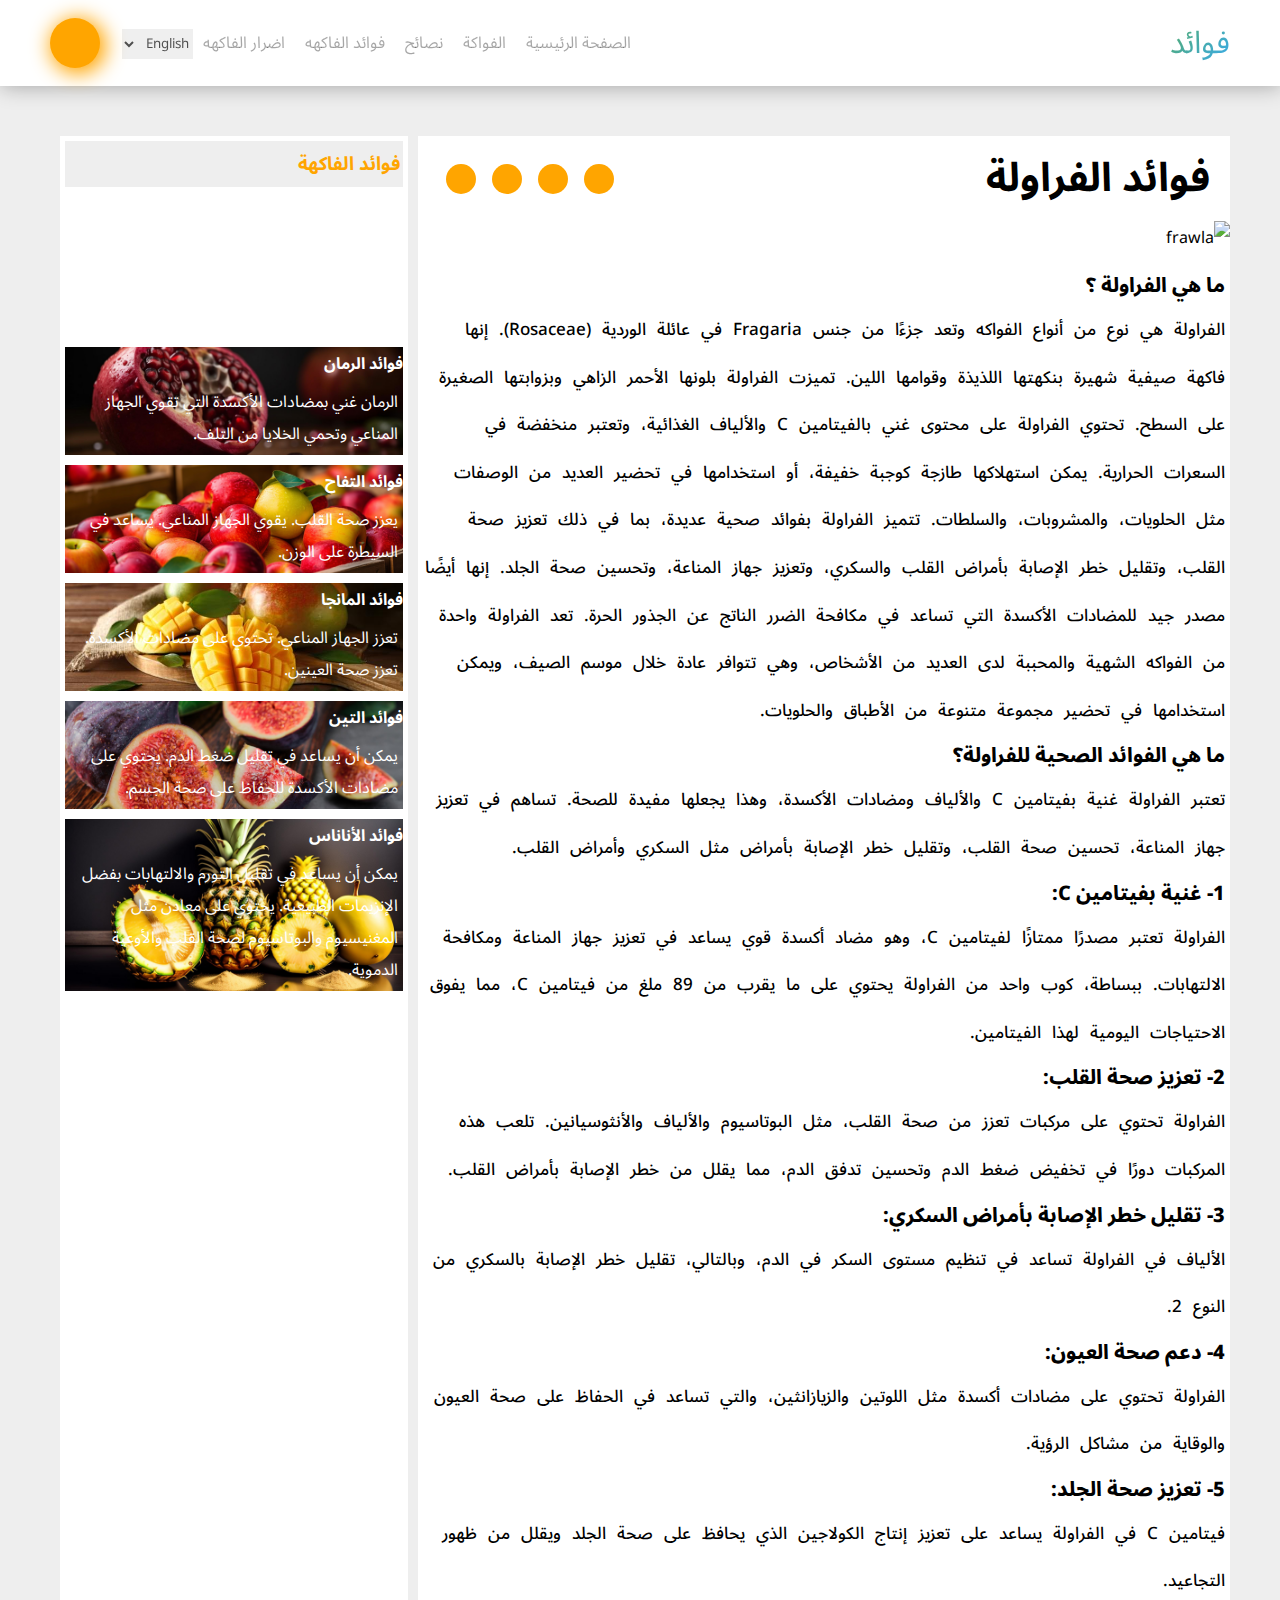
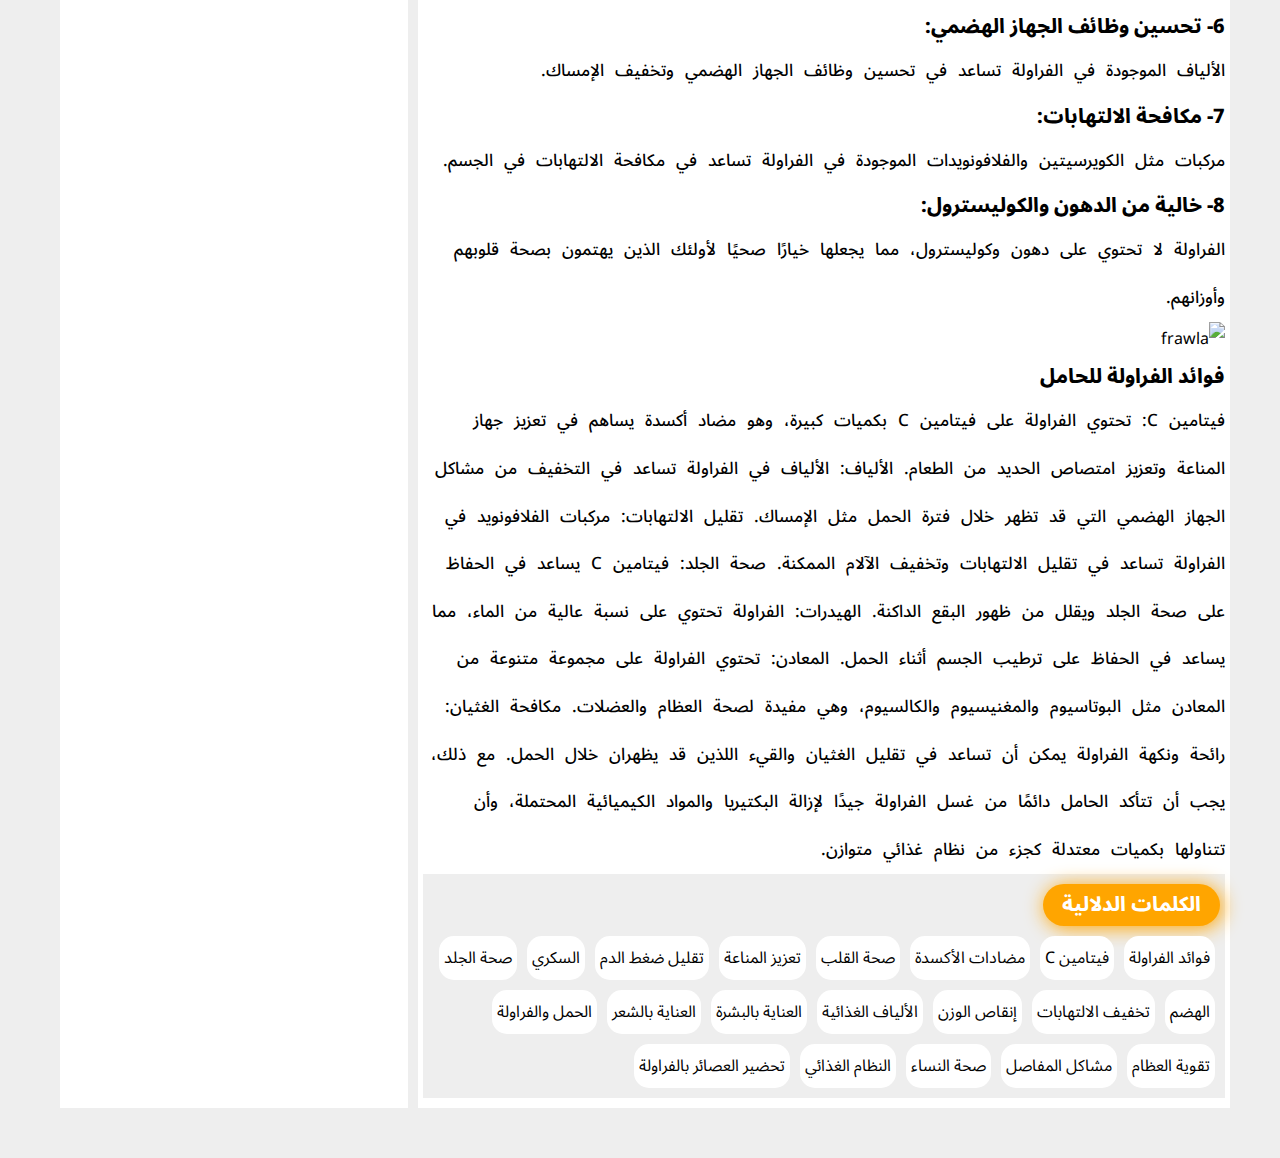
==== f.html @ 18c085c5 "Add files via upload" ====
<!DOCTYPE html>
<html lang="en" dir="rtl">

<head>
    <meta charset="UTF-8">
    <meta http-equiv="X-UA-Compatible" content="IE=edge">
    <meta name="viewport" content="width=device-width, initial-scale=1.0">
    <meta name="keywords" content="فوائد, فراولة, فيتامين C, مضادات الأكسدة, صحة القلب, تعزيز المناعة, تقليل ضغط الدم, السكري, صحة الجلد, الهضم, تخفيف الالتهابات, إنقاص الوزن, الألياف الغذائية, العناية بالبشرة, الحمل والفراولة, تقوية العظام, مشاكل المفاصل, صحة النساء, فوائد المعادن في الفراولة, تنظيم مستوى الكوليسترول, اللوتين, صحة الأعين, الأنثوسيانين, فراولة طازجة, استخدامات الفراولة في الطهي, مشروبات الفراولة, فراولة مجمدة, تحضير العصائر بالفراولة, فراولة وصحة الأطفال, الفراولة والصحة العامة.">
    <link href="image/logo.png" rel="shortcut icon" type="image/x-icon">
    <!-- Google fonts -->
    <link rel="preconnect" href="https://fonts.googleapis.com">
    <link rel="preconnect" href="https://fonts.gstatic.com" crossorigin>
    <link
        href="https://fonts.googleapis.com/css2?family=Noto+Sans+Arabic:wght@100;200;300;400;500;600;700;800;900&display=swap"
        rel="stylesheet">
    <!-- Google fonts -->
    <!-- fontAwesome -->
    <link rel="stylesheet" href="https://cdnjs.cloudflare.com/ajax/libs/font-awesome/6.4.2/css/all.min.css"
        integrity="sha512-z3gLpd7yknf1YoNbCzqRKc4qyor8gaKU1qmn+CShxbuBusANI9QpRohGBreCFkKxLhei6S9CQXFEbbKuqLg0DA=="
        crossorigin="anonymous" referrerpolicy="no-referrer" />
    <!-- fontAwesome -->
    <!-- Css file -->
    <link rel="stylesheet" href="CSS/style.css">
    <!-- Css file -->
    <title>فوائد الفراولة</title>
</head>

<body>
    <header>
        <div class="container">
            <a href="index.html" class="logo">فوائد</a>
            <nav>
                <a href="#" class="X"><i class="fa-regular fa-circle-xmark"></i></a>
                <ul>
                    <li><a href="index.html" data-name="الصفحة الرئيسية">الصفحة الرئيسية</a></li>
                    <li><a href="#" data-name="الفواكة">الفواكة</a></li>
                    <li><a href="#" data-name="نصائح">نصائح</a></li>
                    <li><a href="#" data-name="فوائد الفاكهه">فوائد الفاكهه</a></li>
                    <li><a href="#" data-name="اضرار الفاكهه">اضرار الفاكهه</a></li>
                    <li>
                        <select>
                            <option>English</option>
                            <option>Arabic</option>
                        </select>
                    </li>
                </ul>

                <a href="#" class="d"><i class="fa-regular fa-sun"></i></a>
            </nav>
            <a href="#" class="bars"><i class="fa-solid fa-bars-staggered"></i></a>
        </div>
    </header>
    <div class="landing sec">
        <div class="container">
            <div class="right">
                <div class="head">
                    <h2>فوائد الفراولة</h2>
                    <div class="socil">
                        <a href="#"><i class="fa-brands fa-facebook-f"></i></a>
                        <a href="#"><i class="fa-brands fa-whatsapp"></i></a>
                        <a href="#"><i class="fa-brands fa-instagram"></i></a>
                        <a href="#"><i class="fa-brands fa-twitter"></i></a>
                    </div>
                </div>
                <img src="image/fraw1.jpg" alt="frawla" />
                <div class="body">
                    <h4 class="bold">ما هي الفراولة ؟</h4>
                    <p class="p">الفراولة هي نوع من أنواع الفواكه وتعد جزءًا من جنس Fragaria في عائلة الوردية
                        (Rosaceae). إنها فاكهة صيفية شهيرة بنكهتها
                        اللذيذة وقوامها اللين. تميزت الفراولة بلونها الأحمر الزاهي وبزوابتها الصغيرة على السطح.

                        تحتوي الفراولة على محتوى غني بالفيتامين C والألياف الغذائية، وتعتبر منخفضة في السعرات الحرارية.
                        يمكن استهلاكها طازجة
                        كوجبة خفيفة، أو استخدامها في تحضير العديد من الوصفات مثل الحلويات، والمشروبات، والسلطات.

                        تتميز الفراولة بفوائد صحية عديدة، بما في ذلك تعزيز صحة القلب، وتقليل خطر الإصابة بأمراض القلب
                        والسكري، وتعزيز جهاز
                        المناعة، وتحسين صحة الجلد. إنها أيضًا مصدر جيد للمضادات الأكسدة التي تساعد في مكافحة الضرر
                        الناتج عن الجذور الحرة.

                        تعد الفراولة واحدة من الفواكه الشهية والمحببة لدى العديد من الأشخاص، وهي تتوافر عادة خلال موسم
                        الصيف، ويمكن استخدامها في
                        تحضير مجموعة متنوعة من الأطباق والحلويات.
                    </p>
                    <h4 class="bold"> ما هي الفوائد الصحية للفراولة؟</h4>
                    <p class="p">تعتبر الفراولة غنية بفيتامين C والألياف ومضادات الأكسدة، وهذا يجعلها مفيدة للصحة. تساهم
                        في تعزيز جهاز المناعة، تحسين صحة
                        القلب، وتقليل خطر الإصابة بأمراض مثل السكري وأمراض القلب.</p>
                    <h4 class="bold">1- غنية بفيتامين C:</h4>
                    <p class="p">الفراولة تعتبر مصدرًا ممتازًا لفيتامين C، وهو مضاد أكسدة قوي يساعد في تعزيز جهاز
                        المناعة ومكافحة الالتهابات. ببساطة، كوب
                        واحد من الفراولة يحتوي على ما يقرب من 89 ملغ من فيتامين C، مما يفوق الاحتياجات اليومية لهذا
                        الفيتامين.
                    </p>
                    <h4 class="bold">2- تعزيز صحة القلب:</h4>
                    <p class="p">الفراولة تحتوي على مركبات تعزز من صحة القلب، مثل البوتاسيوم والألياف والأنثوسيانين.
                        تلعب هذه المركبات دورًا في تخفيض ضغط
                        الدم وتحسين تدفق الدم، مما يقلل من خطر الإصابة بأمراض القلب.
                    </p>
                    <h4 class="bold">3- تقليل خطر الإصابة بأمراض السكري:</h4>
                    <p class="p">الألياف في الفراولة تساعد في تنظيم مستوى السكر في الدم، وبالتالي، تقليل خطر الإصابة
                        بالسكري من النوع 2.
                    </p>
                    <h4 class="bold">4- دعم صحة العيون:</h4>
                    <p class="p">الفراولة تحتوي على مضادات أكسدة مثل اللوتين والزيازانثين، والتي تساعد في الحفاظ على صحة
                        العيون والوقاية من مشاكل الرؤية.
                    </p>
                    <h4 class="bold">5- تعزيز صحة الجلد:</h4>
                    <p class="p">فيتامين C في الفراولة يساعد على تعزيز إنتاج الكولاجين الذي يحافظ على صحة الجلد ويقلل من
                        ظهور التجاعيد.</p>
                    <h4 class="bold">6- تحسين وظائف الجهاز الهضمي:</h4>
                    <p class="p">الألياف الموجودة في الفراولة تساعد في تحسين وظائف الجهاز الهضمي وتخفيف الإمساك.
                    </p>
                    <h4 class=" bold">7- مكافحة الالتهابات:</h4>
                    <p class="p">
                        مركبات مثل الكويرسيتين والفلافونويدات الموجودة في الفراولة تساعد في مكافحة الالتهابات في الجسم.
                    </p>
                    <h4 class=" bold">8- خالية من الدهون والكوليسترول:</h4>
                    <p class="p">الفراولة لا تحتوي على دهون وكوليسترول، مما يجعلها خيارًا صحيًا لأولئك الذين يهتمون بصحة
                        قلوبهم وأوزانهم.
                    </p>
                    <img src="image/fraw2.jpg" alt="frawla">
                    <h4 class=" bold">فوائد الفراولة للحامل</h4>
                    <p class="p">فيتامين C: تحتوي الفراولة على فيتامين C بكميات كبيرة، وهو مضاد أكسدة يساهم في تعزيز
                        جهاز المناعة وتعزيز امتصاص الحديد من
                        الطعام.

                        الألياف: الألياف في الفراولة تساعد في التخفيف من مشاكل الجهاز الهضمي التي قد تظهر خلال فترة
                        الحمل مثل الإمساك.

                        تقليل الالتهابات: مركبات الفلافونويد في الفراولة تساعد في تقليل الالتهابات وتخفيف الآلام
                        الممكنة.

                        صحة الجلد: فيتامين C يساعد في الحفاظ على صحة الجلد ويقلل من ظهور البقع الداكنة.

                        الهيدرات: الفراولة تحتوي على نسبة عالية من الماء، مما يساعد في الحفاظ على ترطيب الجسم أثناء
                        الحمل.

                        المعادن: تحتوي الفراولة على مجموعة متنوعة من المعادن مثل البوتاسيوم والمغنيسيوم والكالسيوم، وهي
                        مفيدة لصحة العظام
                        والعضلات.

                        مكافحة الغثيان: رائحة ونكهة الفراولة يمكن أن تساعد في تقليل الغثيان والقيء اللذين قد يظهران خلال
                        الحمل.

                        مع ذلك، يجب أن تتأكد الحامل دائمًا من غسل الفراولة جيدًا لإزالة البكتيريا والمواد الكيميائية
                        المحتملة، وأن تتناولها
                        بكميات معتدلة كجزء من نظام غذائي متوازن.
                    </p>
                    <div class="keywords">
                        <h4 class="bold">الكلمات الدلالية</h4>
                        <div class="kywords">
                            <div class="key">فوائد الفراولة</div>
                            <div class="key">فيتامين C</div>
                            <div class="key">مضادات الأكسدة</div>
                            <div class="key">صحة القلب</div>
                            <div class="key">تعزيز المناعة</div>
                            <div class="key">تقليل ضغط الدم</div>
                            <div class="key">السكري</div>
                            <div class="key"> صحة الجلد</div>
                            <div class="key">الهضم</div>
                            <div class="key">تخفيف الالتهابات</div>
                            <div class="key">إنقاص الوزن</div>
                            <div class="key">الألياف الغذائية</div>
                            <div class="key">العناية بالبشرة</div>
                            <div class="key">العناية بالشعر</div>
                            <div class="key">الحمل والفراولة</div>
                            <div class="key">تقوية العظام</div>
                            <div class="key">مشاكل المفاصل</div>
                            <div class="key">صحة النساء</div>
                            <div class="key">النظام الغذائي</div>
                            <div class="key"> تحضير العصائر بالفراولة</div>
                        </div>
                    </div>
                </div>
            </div>
            <div class="left">
                <div class="head-left">
                    <h3 class="heading-left">فوائد الفاكهة</h3>
                </div>
                <div class="body-left">
                    <a href="index.html" class="card orange">
                        <h4 class="head-card">فوائد البرتقال</h4>
                        <div class="card-image">
                            <p class="foot-card">
                                فوائد البرتقال تشمل تعزيز الصحة العامة وتقوية الجهاز المناعي بفضل احتوائه على فيتامين C
                                ومضادات الأكسدة، وتحسين صحة
                                القلب.</p>
                        </div>
                    </a>
                    <div class="card">
                        <h4 class="head-card">فوائد الرمان</h4>
                        <div class="card-image">
                            <p class="foot-card">الرمان غني بمضادات الأكسدة التي تقوي الجهاز المناعي وتحمي الخلايا من
                                التلف.
                            </p>
                        </div>
                    </div>
                    <div class="card apple">
                        <h4 class="head-card">فوائد التفاح</h4>
                        <div class="card-image">
                            <p class="foot-card">
                                يعزز صحة القلب.
                                يقوي الجهاز المناعي.
                                يساعد في السيطرة على الوزن.
                            </p>
                        </div>
                    </div>
                    <div class="card Mango">
                        <h4 class="head-card">فوائد المانجا</h4>
                        <div class="card-image">
                            <p class="foot-card">
                                تعزز الجهاز المناعي.
                                تحتوي على مضادات الأكسدة.
                                تعزز صحة العينين.
                            </p>
                        </div>
                    </div>
                    <div class="card Fig">
                        <h4 class="head-card">فوائد التين</h4>
                        <div class="card-image">
                            <p class="foot-card">
                                يمكن أن يساعد في تقليل ضغط الدم.
                                يحتوي على مضادات الأكسدة للحفاظ على صحة الجسم.
                            </p>
                        </div>
                    </div>
                    <div class="card Pineapple">
                        <h4 class="head-card">فوائد الأناناس</h4>
                        <div class="card-image">
                            <p class="foot-card">
                                يمكن أن يساعد في تقليل التورم والالتهابات بفضل الإنزيمات الطبيعية.
                                يحتوي على معادن مثل المغنيسيوم والبوتاسيوم لصحة القلب والأوعية الدموية.
                            </p>
                        </div>
                    </div>
                </div>
            </div>
        </div>
    </div>
    <!-- script file -->
    <script src="JS/script.js"></script>
    <!-- script file -->
</body>

</html>
---- CSS/style.css ----
* {
    margin: 0;
    padding: 0;
    box-sizing: border-box;
    text-decoration: none;
    list-style: none;
    font-family: 'Noto Sans Arabic', sans-serif;
}

:root {
    --main-color: orange;
}

.container {
    padding: 50px 50px;
}

@media (max-width:574px) {
    .container {
        padding: 50px 10px;
    }
}

@media (max-width:519px) {
    .container {
        padding: 50px 0;
    }
}

.sec {
    width: 100%;
}

body.dark {
    background: #000c18;
}

header {
    background: #fff;
    box-shadow: 1px 1px 20px 0px rgb(0 0 0 / 30%);
    backdrop-filter: blur(10px);
    z-index: 1000;
    position: fixed;
    width: 100%;
}

header .container {
    width: 100%;
    display: flex;
    align-items: center;
    justify-content: space-between;
    padding: 10px 50px;
}

header .container .logo {
    font-size: 31px;
    background: -webkit-linear-gradient(315deg, #4fab81 25%, #36abff);
    -webkit-background-clip: text;
    -webkit-text-fill-color: transparent;
    animation: 5s anmate linear infinite;
    transition: .3s;
}

header nav {
    display: flex;
}

header nav ul {
    display: flex;
    align-items: center;
}

header nav ul li a {
    position: relative;
    padding: 10px;
    color: #00000059;
    transition: .3s;
}

header nav ul li a::before {
    content: "";
    background: var(--main-color);
    position: absolute;
    box-shadow: 3px 3px 10px var(--main-color);
    inset: 0;
    height: 3px;
    width: 0;
    overflow: hidden;
    transition: .5s;
}

header nav ul li a:hover {
    color: var(--main-color);
}

header nav ul li a:hover::before {
    width: 100%;
}

header li select {
    width: 71px;
    outline: none;
    color: #000000ab;
    border: 0;
}

header li select option {
    color: var(--main-color);
}

header nav .d {
    font-size: 22px;
    width: 50px;
    height: 50px;
    align-items: center;
    justify-content: center;
    display: flex;
    background: var(--main-color);
    color: #fff;
    border-radius: 50%;
    box-shadow: 3px 3px 20px 3px var(--main-color);
    margin-right: 22px
}

header nav .X {
    width: 35px;
    height: 35px;
    background: var(--main-color);
    display: none;
    box-shadow: 0px 2px 20px #157eb9;
    align-items: center;
    color: #fff;
    font-size: 30px;
    border-radius: 50%;
    justify-content: center;
}

header .bars {
    font-size: 25px;
    color: var(--main-color);
    display: none;
}

@media (max-width:808px) {
    header .container {
        padding: 10px 30px;
    }
}

@media (max-width:768px) {
    header .container {
        padding: 10px;
    }
}

@media (max-width:728px) {
    header .container {
        padding: 10px 20px;
    }

    header .container .bars {
        display: block;
    }

    header nav .X {
        display: flex;
        position: absolute;
        top: 20px;
        right: 25px;
        font-size: 40px;
    }

    header nav {
        display: flex;
        position: absolute;
        inset: 0;
        width: 100%;
        height: 100vh;
        align-items: center;
        justify-content: center;
        background: linear-gradient(45deg, #673ab7, #00bcd4);
        flex-direction: column;
        transform: translate(-800px, 0);
        transition: .3s;
    }

    header nav.active {
        transform: translate(0, 0);
    }

    header nav ul {
        display: flex;
        flex-direction: column;
        align-items: center;
        justify-content: space-evenly;
        height: 60%;
    }

    header nav .d {
        position: absolute;
        left: 20px;
        top: 15px;
    }

    header nav ul li a {
        color: #00e7ff;
    }
}

.landing {
    position: relative;
    top: 86px;
    background: #eee;
}

.landing .container {
    display: flex;
    width: 100%;
    height: 100%;
}

body.dark .landing .container {
    background-color: rgba(4, 14, 43, 0.945);
}

.landing .container .left {
    width: 30%;
    padding: 5px;
    background: #fff;
    margin: 0 10px;
}

.landing .container .left .head-left {
    background-color: #eee;
}

.landing .container .left .head-left .heading-left {
    color: var(--main-color);
    padding: 3px;
}

.landing .container .right {
    width: 70%;
    display: flex;
    flex-direction: column;
    justify-content: center;
    background: #fff;
}

.landing .container .right .head {
    display: flex;
    align-items: center;
    justify-content: space-between;
    padding: 0 20px;
}

.landing .container .right .head h2 {
    font-size: 40px;
    color: #000;
}

.landing .container .right .head .socil {
    display: flex;
    align-items: center;
}

.landing .container .right .head .socil a {
    width: 30px;
    height: 30px;
    background-color: orange;
    border-radius: 50%;
    display: flex;
    align-items: center;
    justify-content: center;
    color: #fff;
    margin: 0 8px;
}

.landing .container img {
    width: 100%;
}

.landing .container .right .body {
    padding: 10px 5px;
}

.landing .container .right .body .bold {
    font-size: 20px;
    font-weight: 800;
}

.landing .container .right .body .p {
    font-size: 17px;
    word-spacing: 7px;
    font-weight: 500;
    line-height: 2.8;
}

.landing .container .right .body .keywords {
    padding: 5px;
    background-color: #eee;
}

.landing .container .right .body .keywords h4 {
    color: #fff;
    width: 177px;
    border-radius: 30px;
    text-align: center;
    background-color: var(--main-color);
    box-shadow: 2px 2px 20px orange;
    margin: 5px 0;
}

.landing .container .right .body .keywords .kywords {
    display: flex;
    flex-wrap: wrap;
    align-items: center;
}

.landing .container .right .body .keywords .key {
    padding: 5px;
    background: #fff;
    margin: 5px;
    border-radius: 15px;
}

@media (max-width:749px) {
    .landing .container {
        flex-direction: column;
    }

    .landing .container .right,
    .landing .container .left {
        width: 100%;
    }
}

@media (max-width:474px) {
    .landing .container .right .head h2 {
        font-size: 30px;
    }
}

@media (max-width:418px) {
    .landing .container .right .head h2 {
        font-size: 26px;
    }
}

@media (max-width:398px) {
    .landing .container .right .head {
        padding: 0 5px;
    }
}

@media (max-width:368px) {
    .landing .container .right .head .socil a {
        margin: 0 5px;
    }
}

.landing .container .left .card {
    width: 100%;
    overflow: hidden;
    background: #fff;
    display: flex;
    transition: .3s;
    flex-direction: column;
    margin: 10px 0;
    background-image: url("../image/rowman.jpg");
    background-position: center;
    background-size: 100%;
    cursor: pointer;
}

.landing .container .left .card.f {
    background-image: url("../image/fraw.jpg");
}

.landing .container .left .card.apple {
    background-image: url("../image/apple.jpg");
}

.landing .container .left .card.Mango {
    background-image: url("../image/Mango.jpg");

}
.landing .container .left .card.orange {
    background-image: url("../image/orange-2.jpg");

}

.landing .container .left .card.Fig {
    background-image: url("../image/fig.jpg");
}

.landing .container .left .card.Pineapple {
    background-image: url("../image/Pineapple.jpg");
}

.landing .container .left .card p {
    font-size: 16px;
    line-height: 2;
    margin: 5px;
    color: #fff;
}

.landing .container .left .card h4 {
    color: #fff;
}

@media (max-width: 1036px) {
    .landing .container {
        flex-direction: column;
        align-items: center;
    }

    .landing .container .right {
        width: 100%;
        /* order: 1; */
    }

    .landing .container .left {
        width: 100%;
        margin: 10px 10px;
    }

    .landing .container .left .card {
        min-height: 141px;
        justify-content: space-evenly;
    }
}

/* anmation  */
@keyframes anmate {
    10% {
        background: -webkit-linear-gradient(315deg, #18573b 25%, #0095ff);
        -webkit-background-clip: text;
        -webkit-text-fill-color: transparent;
    }

    50% {
        background: -webkit-linear-gradient(315deg, #2e59b6 25%, #172ad8);
        -webkit-background-clip: text;
        -webkit-text-fill-color: transparent;
    }

    100% {
        background: -webkit-linear-gradient(315deg, #4fab81 25%, #a412dd);
        -webkit-background-clip: text;
        -webkit-text-fill-color: transparent;
    }
}

/* anmation */
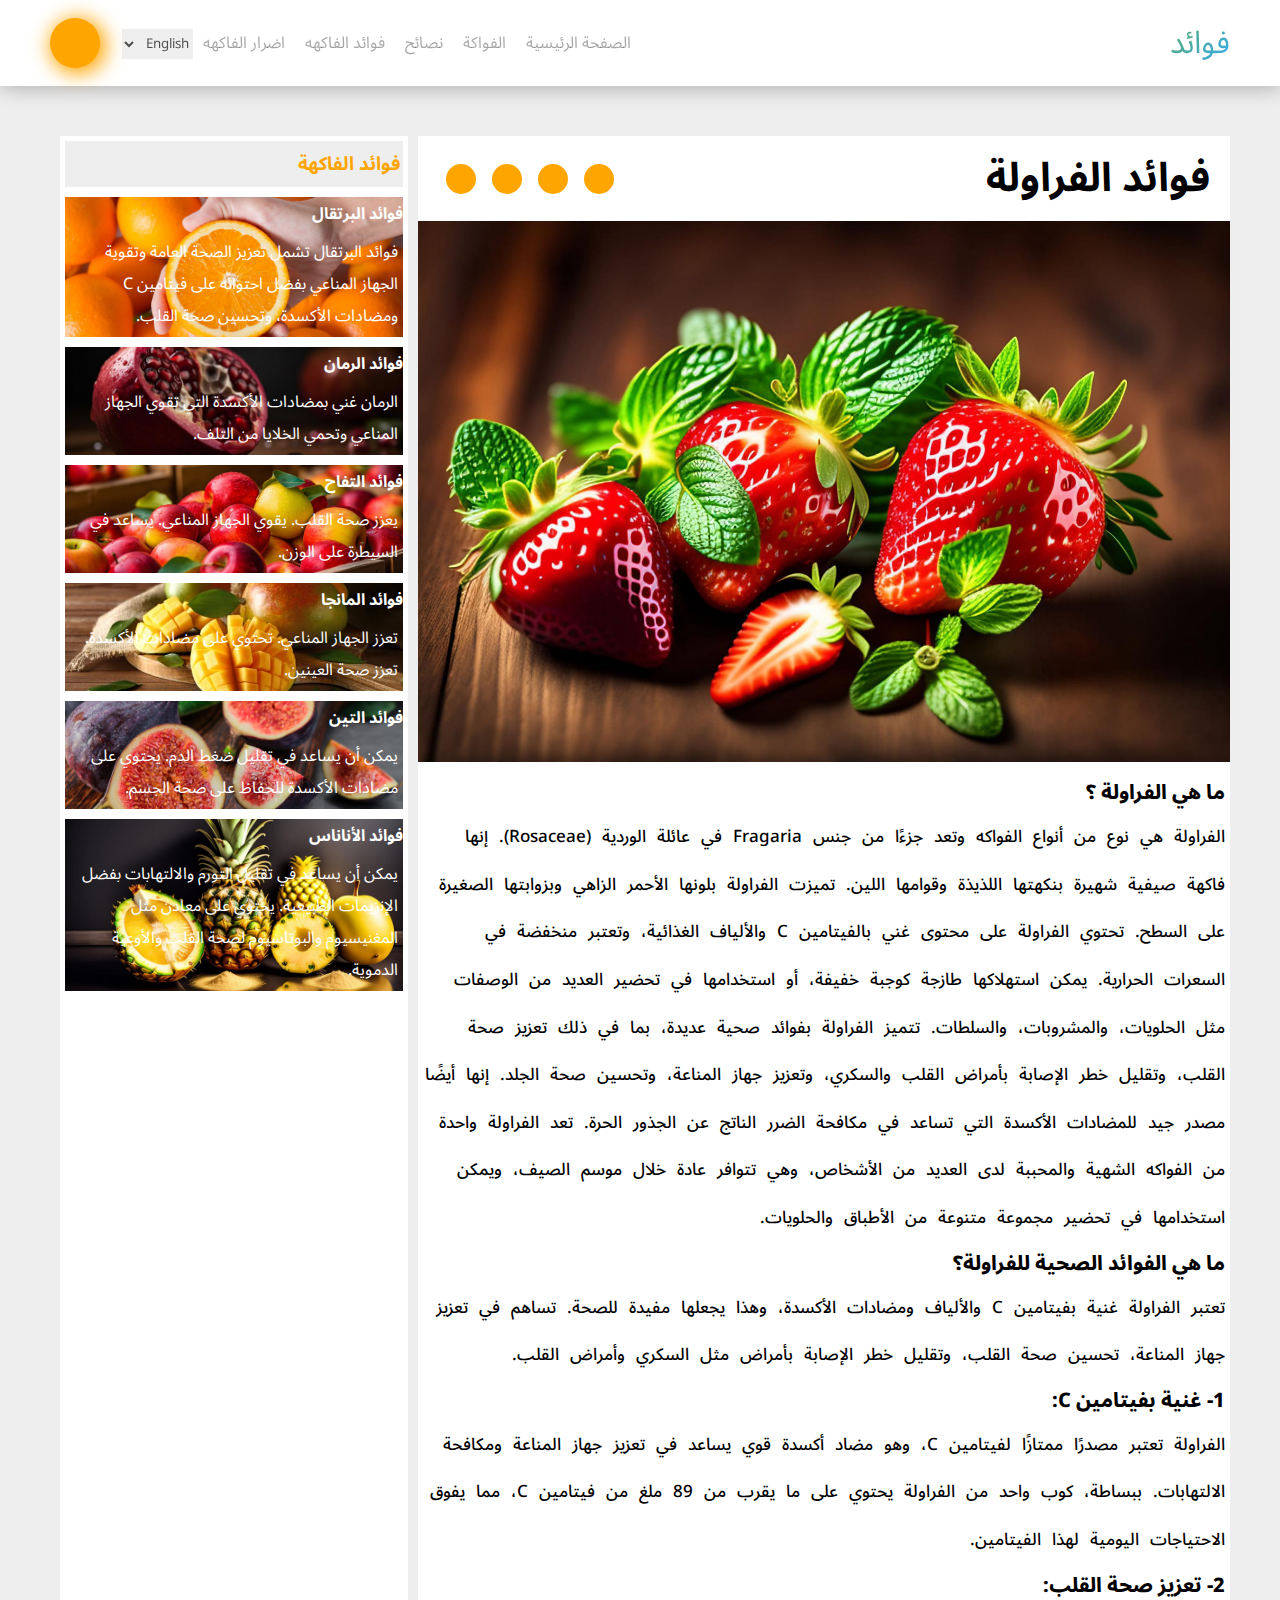
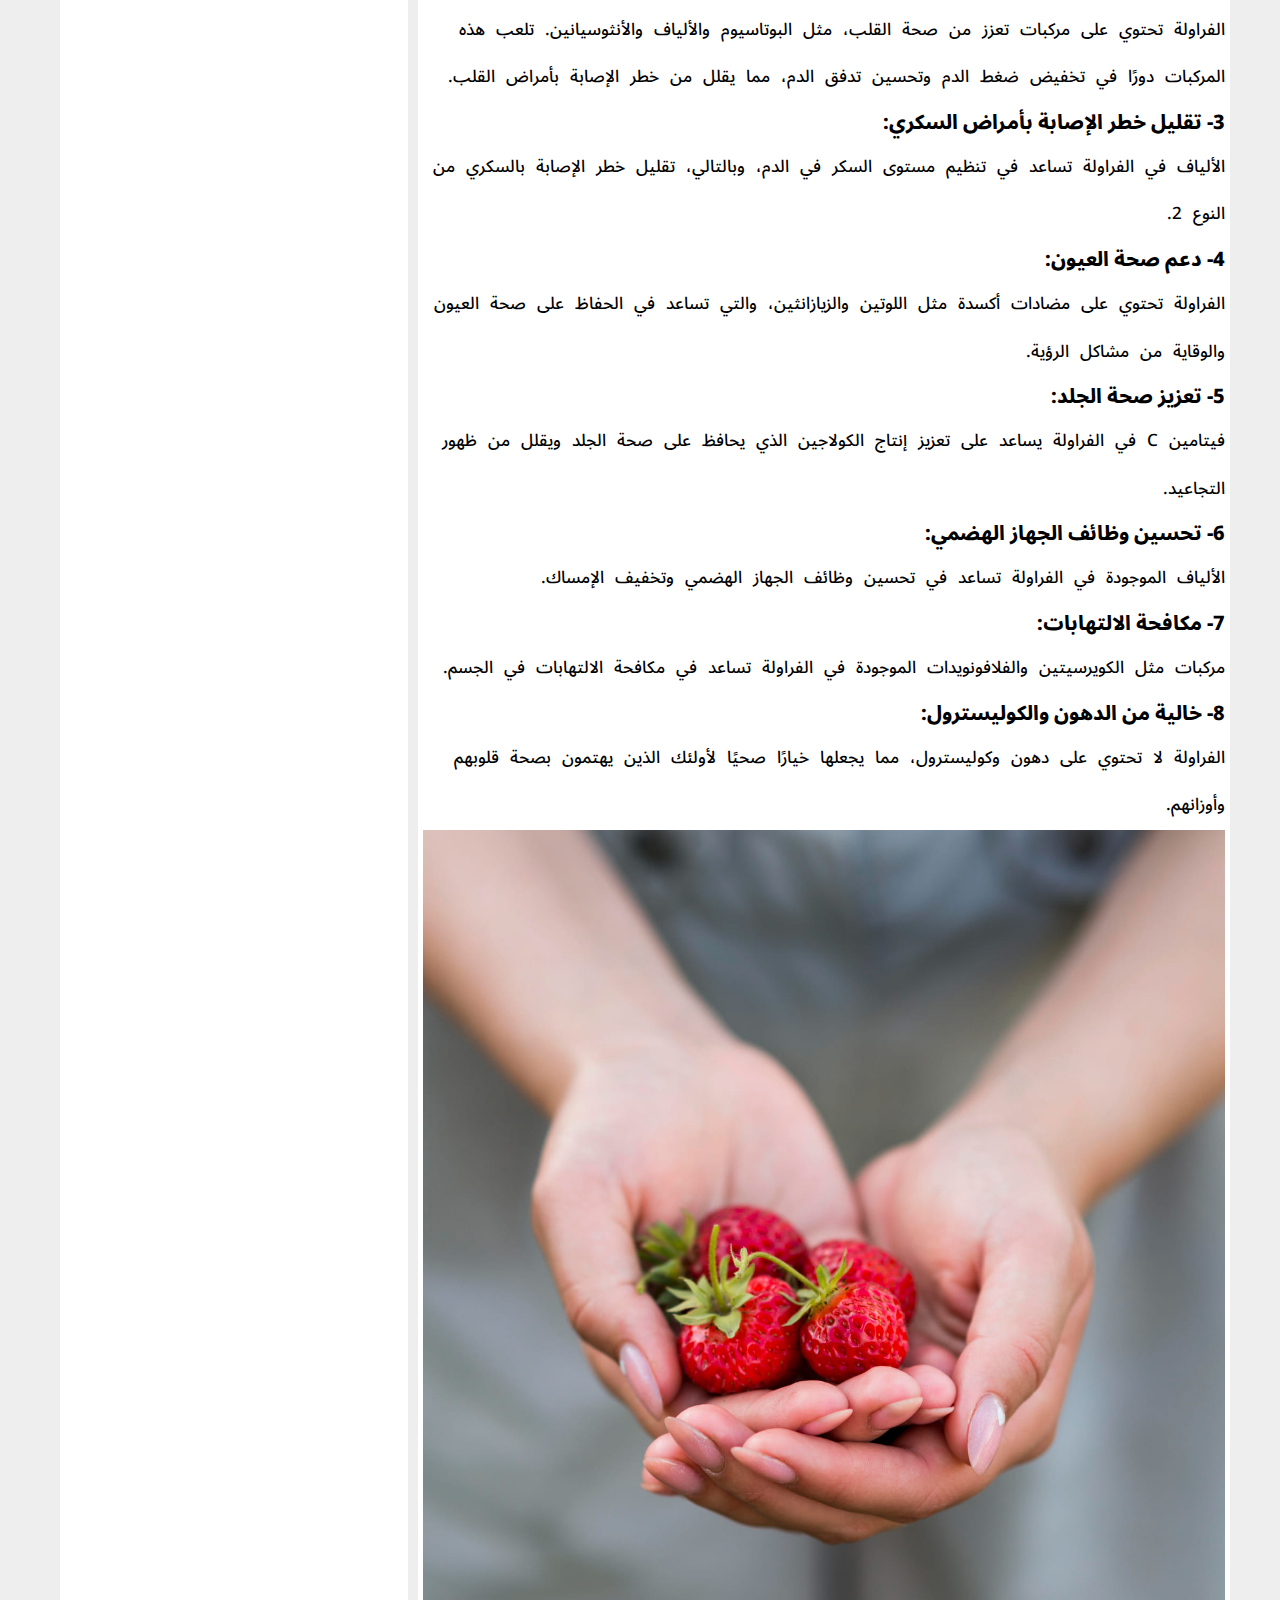
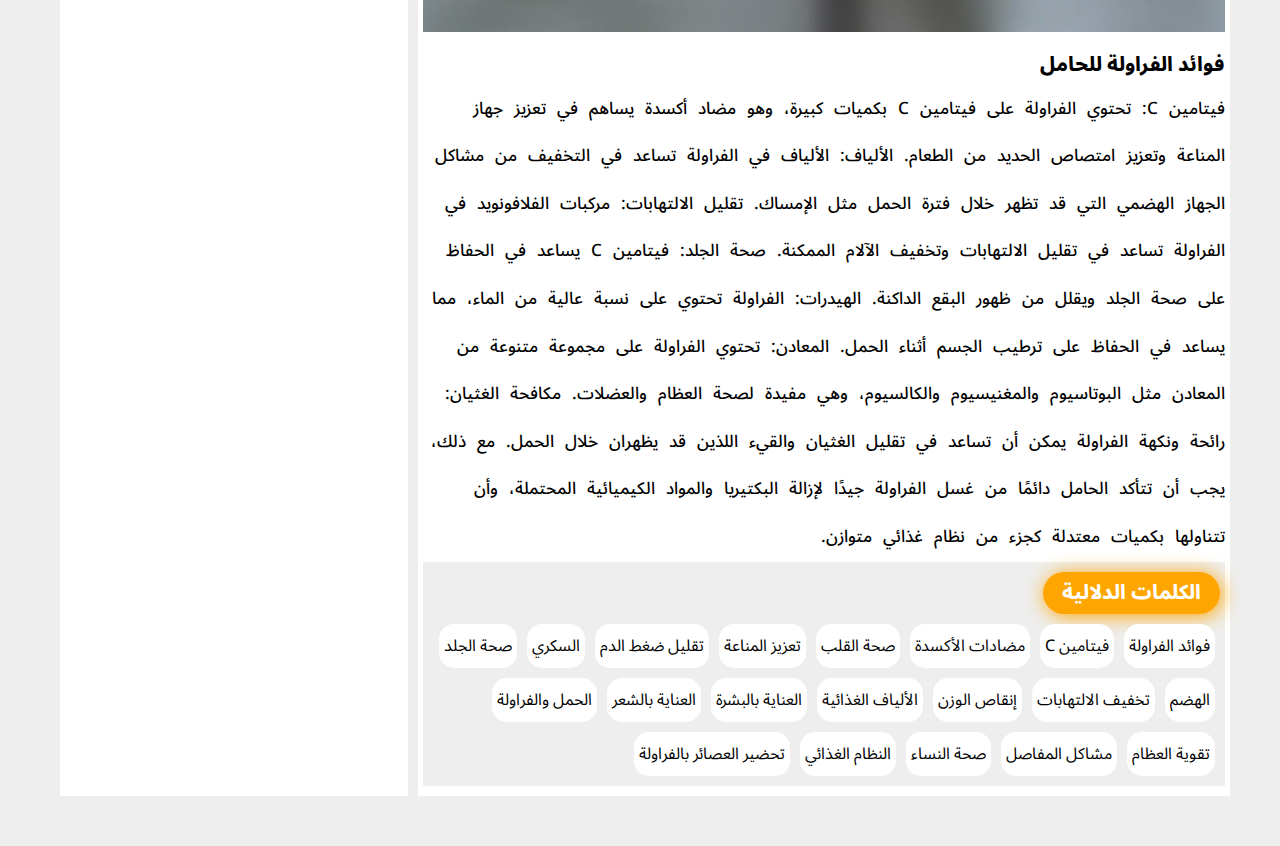
==== commit 438828fe: "Update f.html" ====
--- a/f.html
+++ b/f.html
@@ -5,7 +5,13 @@
     <meta charset="UTF-8">
     <meta http-equiv="X-UA-Compatible" content="IE=edge">
     <meta name="viewport" content="width=device-width, initial-scale=1.0">
-    <meta name="keywords" content="فوائد, فراولة, فيتامين C, مضادات الأكسدة, صحة القلب, تعزيز المناعة, تقليل ضغط الدم, السكري, صحة الجلد, الهضم, تخفيف الالتهابات, إنقاص الوزن, الألياف الغذائية, العناية بالبشرة, الحمل والفراولة, تقوية العظام, مشاكل المفاصل, صحة النساء, فوائد المعادن في الفراولة, تنظيم مستوى الكوليسترول, اللوتين, صحة الأعين, الأنثوسيانين, فراولة طازجة, استخدامات الفراولة في الطهي, مشروبات الفراولة, فراولة مجمدة, تحضير العصائر بالفراولة, فراولة وصحة الأطفال, الفراولة والصحة العامة.">
+    <meta name="description" content="الفراولة هي ثمرة لذيذة وغنية بالفوائد الصحية. تعتبر الفراولة مصدرًا غنيًا بفيتامين C، وهو مضاد للأكسدة القوي الذي يساهم في تعزيز جهاز المناعة والوقاية من الأمراض. إلى جانب ذلك، تحتوي الفراولة على الألياف الغذائية التي تعزز من صحة الجهاز الهضمي وتساعد في تنظيم مستويات السكر في الدم.
+
+تمتاز الفراولة أيضًا بكونها منخفضة السعرات الحرارية، مما يجعلها خيارًا مثاليًا لأولئك الذين يرغبون في إدراجها في نظامهم الغذائي لفقدان الوزن. بفضل مركباتها الطبيعية، تساعد الفراولة أيضًا في تعزيز صحة القلب وتقليل خطر الأمراض القلبية.
+
+هذه الفاكهة الشهية ليست مجرد لذيذة، بل لها أثر إيجابي على الصحة بشكل عام. تضمن تناول الفراولة بانتظام استفادتك من مجموعة متنوعة من العناصر الغذائية الأساسية، وتعزز من صحتك بشكل عام.">
+    <meta name="keywords"
+        content="فوائد, فراولة, فيتامين C, مضادات الأكسدة, صحة القلب, تعزيز المناعة, تقليل ضغط الدم, السكري, صحة الجلد, الهضم, تخفيف الالتهابات, إنقاص الوزن, الألياف الغذائية, العناية بالبشرة, الحمل والفراولة, تقوية العظام, مشاكل المفاصل, صحة النساء, فوائد المعادن في الفراولة, تنظيم مستوى الكوليسترول, اللوتين, صحة الأعين, الأنثوسيانين, فراولة طازجة, استخدامات الفراولة في الطهي, مشروبات الفراولة, فراولة مجمدة, تحضير العصائر بالفراولة, فراولة وصحة الأطفال, الفراولة والصحة العامة.">
     <link href="image/logo.png" rel="shortcut icon" type="image/x-icon">
     <!-- Google fonts -->
     <link rel="preconnect" href="https://fonts.googleapis.com">
@@ -25,7 +31,7 @@
     <title>فوائد الفراولة</title>
 </head>
 
-<body>
+<body class="f">
     <header>
         <div class="container">
             <a href="index.html" class="logo">فوائد</a>
@@ -64,7 +70,7 @@
                 </div>
                 <img src="image/fraw1.jpg" alt="frawla" />
                 <div class="body">
-                    <h4 class="bold">ما هي الفراولة ؟</h4>
+                    <h1 class="bold">ما هي الفراولة ؟</h1>
                     <p class="p">الفراولة هي نوع من أنواع الفواكه وتعد جزءًا من جنس Fragaria في عائلة الوردية
                         (Rosaceae). إنها فاكهة صيفية شهيرة بنكهتها
                         اللذيذة وقوامها اللين. تميزت الفراولة بلونها الأحمر الزاهي وبزوابتها الصغيرة على السطح.
@@ -82,45 +88,45 @@
                         الصيف، ويمكن استخدامها في
                         تحضير مجموعة متنوعة من الأطباق والحلويات.
                     </p>
-                    <h4 class="bold"> ما هي الفوائد الصحية للفراولة؟</h4>
+                    <h1 class="bold"> ما هي الفوائد الصحية للفراولة؟</h1>
                     <p class="p">تعتبر الفراولة غنية بفيتامين C والألياف ومضادات الأكسدة، وهذا يجعلها مفيدة للصحة. تساهم
                         في تعزيز جهاز المناعة، تحسين صحة
                         القلب، وتقليل خطر الإصابة بأمراض مثل السكري وأمراض القلب.</p>
-                    <h4 class="bold">1- غنية بفيتامين C:</h4>
+                    <h1 class="bold">1- غنية بفيتامين C:</h1>
                     <p class="p">الفراولة تعتبر مصدرًا ممتازًا لفيتامين C، وهو مضاد أكسدة قوي يساعد في تعزيز جهاز
                         المناعة ومكافحة الالتهابات. ببساطة، كوب
                         واحد من الفراولة يحتوي على ما يقرب من 89 ملغ من فيتامين C، مما يفوق الاحتياجات اليومية لهذا
                         الفيتامين.
                     </p>
-                    <h4 class="bold">2- تعزيز صحة القلب:</h4>
+                    <h1 class="bold">2- تعزيز صحة القلب:</h1>
                     <p class="p">الفراولة تحتوي على مركبات تعزز من صحة القلب، مثل البوتاسيوم والألياف والأنثوسيانين.
                         تلعب هذه المركبات دورًا في تخفيض ضغط
                         الدم وتحسين تدفق الدم، مما يقلل من خطر الإصابة بأمراض القلب.
                     </p>
-                    <h4 class="bold">3- تقليل خطر الإصابة بأمراض السكري:</h4>
+                    <h1 class="bold">3- تقليل خطر الإصابة بأمراض السكري:</h1>
                     <p class="p">الألياف في الفراولة تساعد في تنظيم مستوى السكر في الدم، وبالتالي، تقليل خطر الإصابة
                         بالسكري من النوع 2.
                     </p>
-                    <h4 class="bold">4- دعم صحة العيون:</h4>
+                    <h1 class="bold">4- دعم صحة العيون:</h1>
                     <p class="p">الفراولة تحتوي على مضادات أكسدة مثل اللوتين والزيازانثين، والتي تساعد في الحفاظ على صحة
                         العيون والوقاية من مشاكل الرؤية.
                     </p>
-                    <h4 class="bold">5- تعزيز صحة الجلد:</h4>
+                    <h1 class="bold">5- تعزيز صحة الجلد:</h1>
                     <p class="p">فيتامين C في الفراولة يساعد على تعزيز إنتاج الكولاجين الذي يحافظ على صحة الجلد ويقلل من
                         ظهور التجاعيد.</p>
-                    <h4 class="bold">6- تحسين وظائف الجهاز الهضمي:</h4>
+                    <h1 class="bold">6- تحسين وظائف الجهاز الهضمي:</h1>
                     <p class="p">الألياف الموجودة في الفراولة تساعد في تحسين وظائف الجهاز الهضمي وتخفيف الإمساك.
                     </p>
-                    <h4 class=" bold">7- مكافحة الالتهابات:</h4>
+                    <h1 class=" bold">7- مكافحة الالتهابات:</h1>
                     <p class="p">
                         مركبات مثل الكويرسيتين والفلافونويدات الموجودة في الفراولة تساعد في مكافحة الالتهابات في الجسم.
                     </p>
-                    <h4 class=" bold">8- خالية من الدهون والكوليسترول:</h4>
+                    <h1 class=" bold">8- خالية من الدهون والكوليسترول:</h1>
                     <p class="p">الفراولة لا تحتوي على دهون وكوليسترول، مما يجعلها خيارًا صحيًا لأولئك الذين يهتمون بصحة
                         قلوبهم وأوزانهم.
                     </p>
                     <img src="image/fraw2.jpg" alt="frawla">
-                    <h4 class=" bold">فوائد الفراولة للحامل</h4>
+                    <h1 class=" bold">فوائد الفراولة للحامل</h1>
                     <p class="p">فيتامين C: تحتوي الفراولة على فيتامين C بكميات كبيرة، وهو مضاد أكسدة يساهم في تعزيز
                         جهاز المناعة وتعزيز امتصاص الحديد من
                         الطعام.
@@ -243,4 +249,4 @@
     <!-- script file -->
 </body>
 
-</html>+</html>
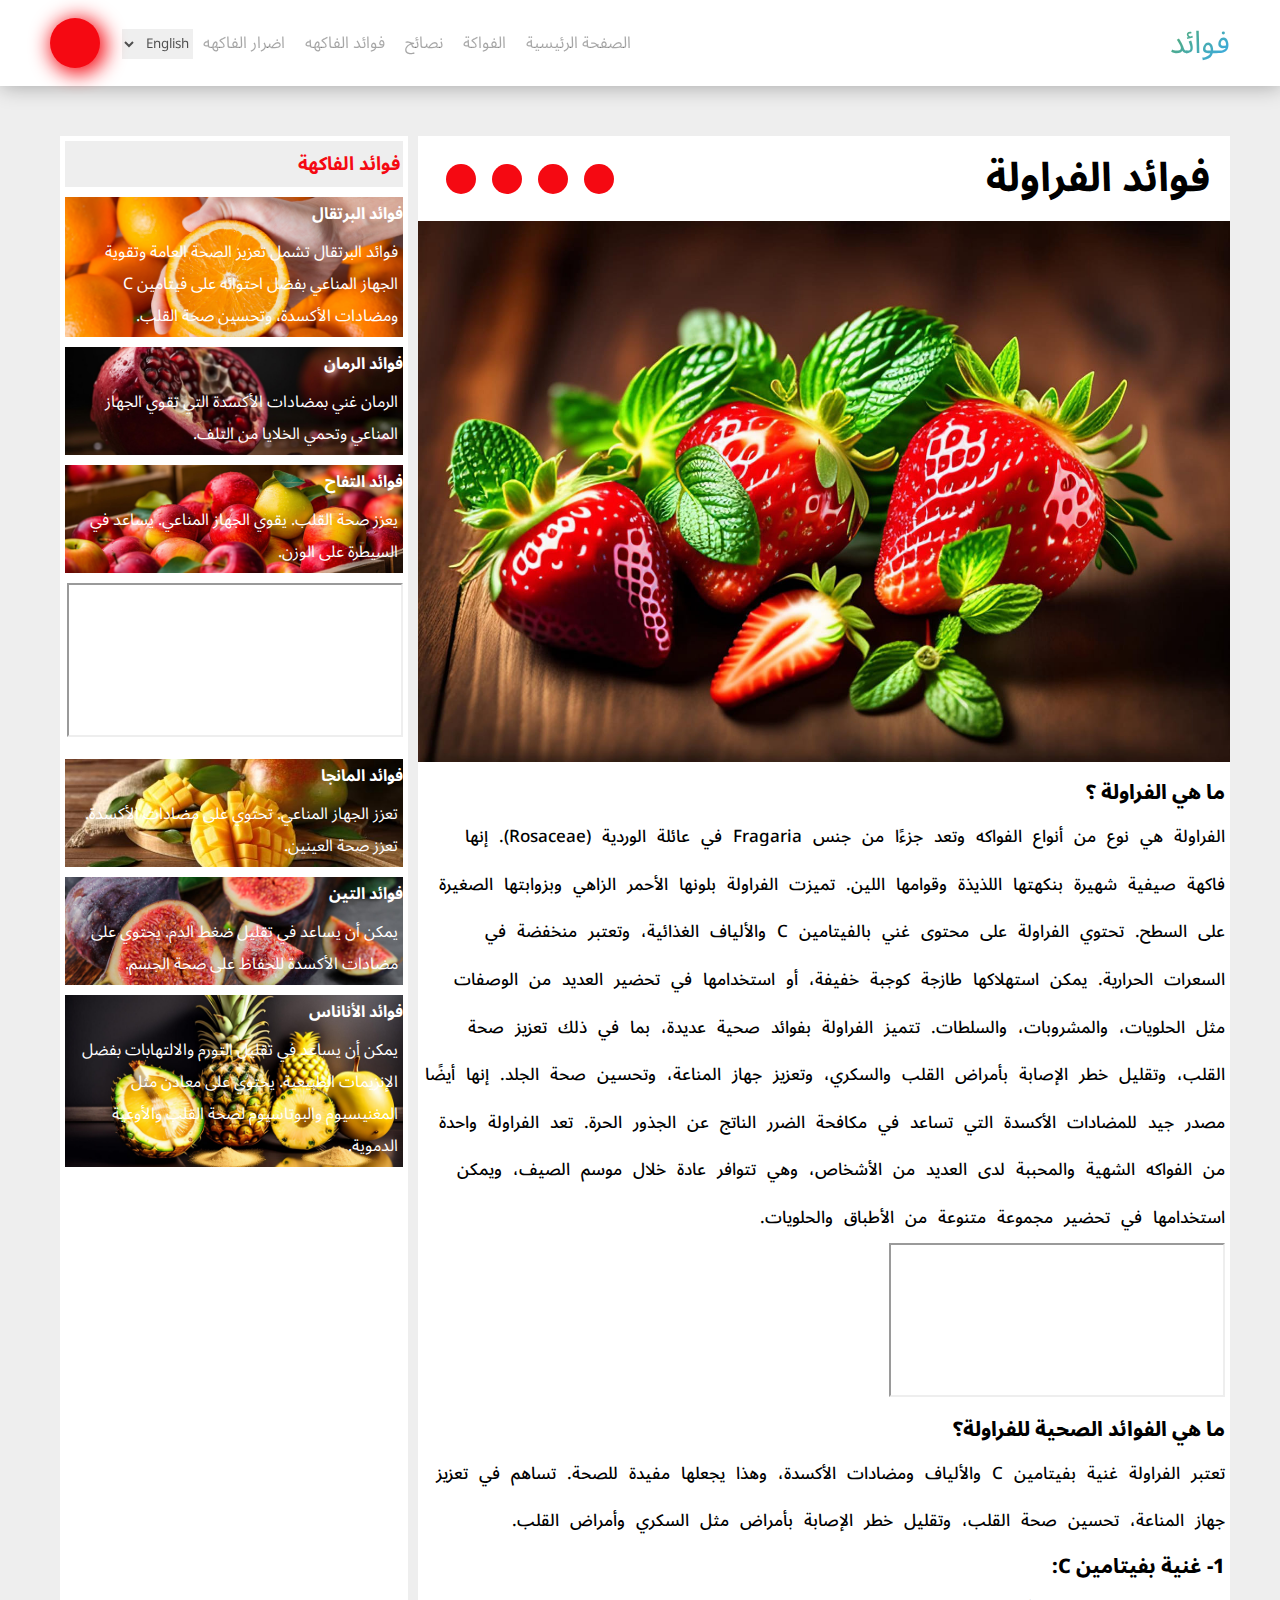
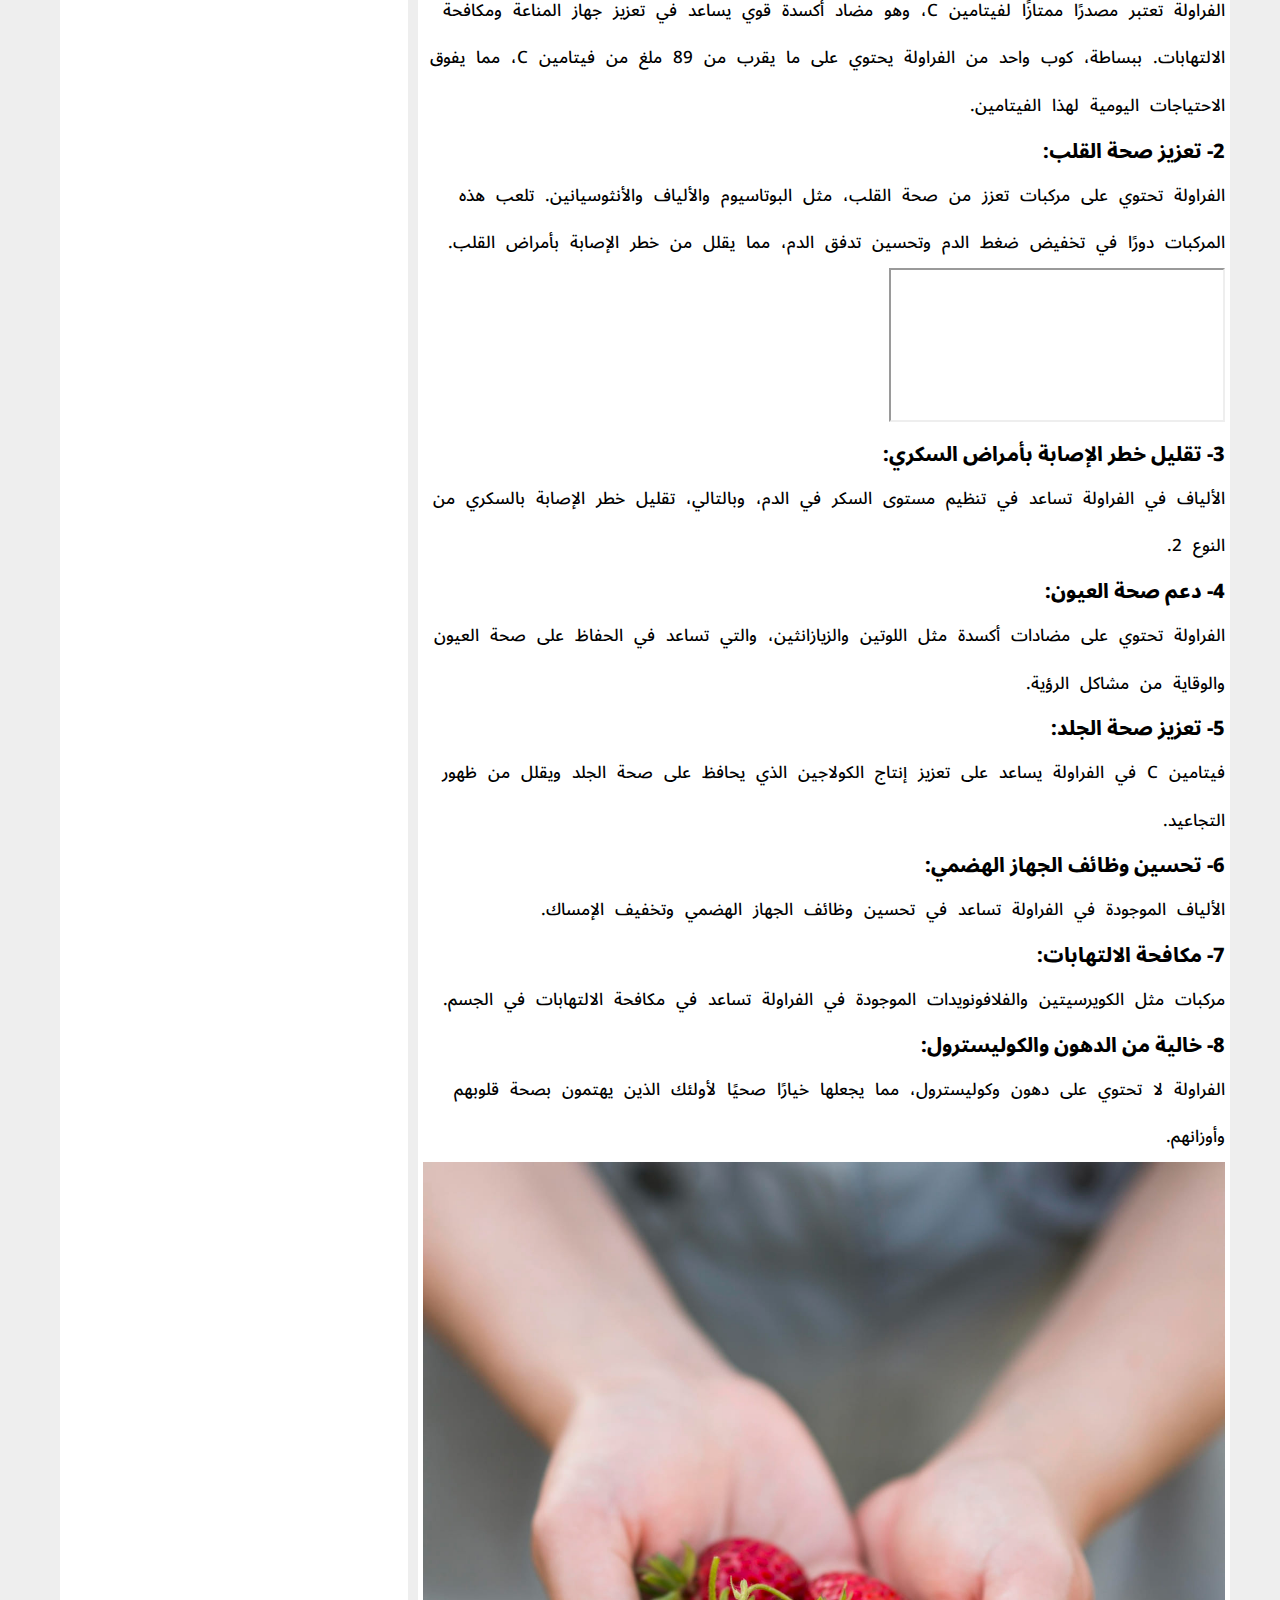
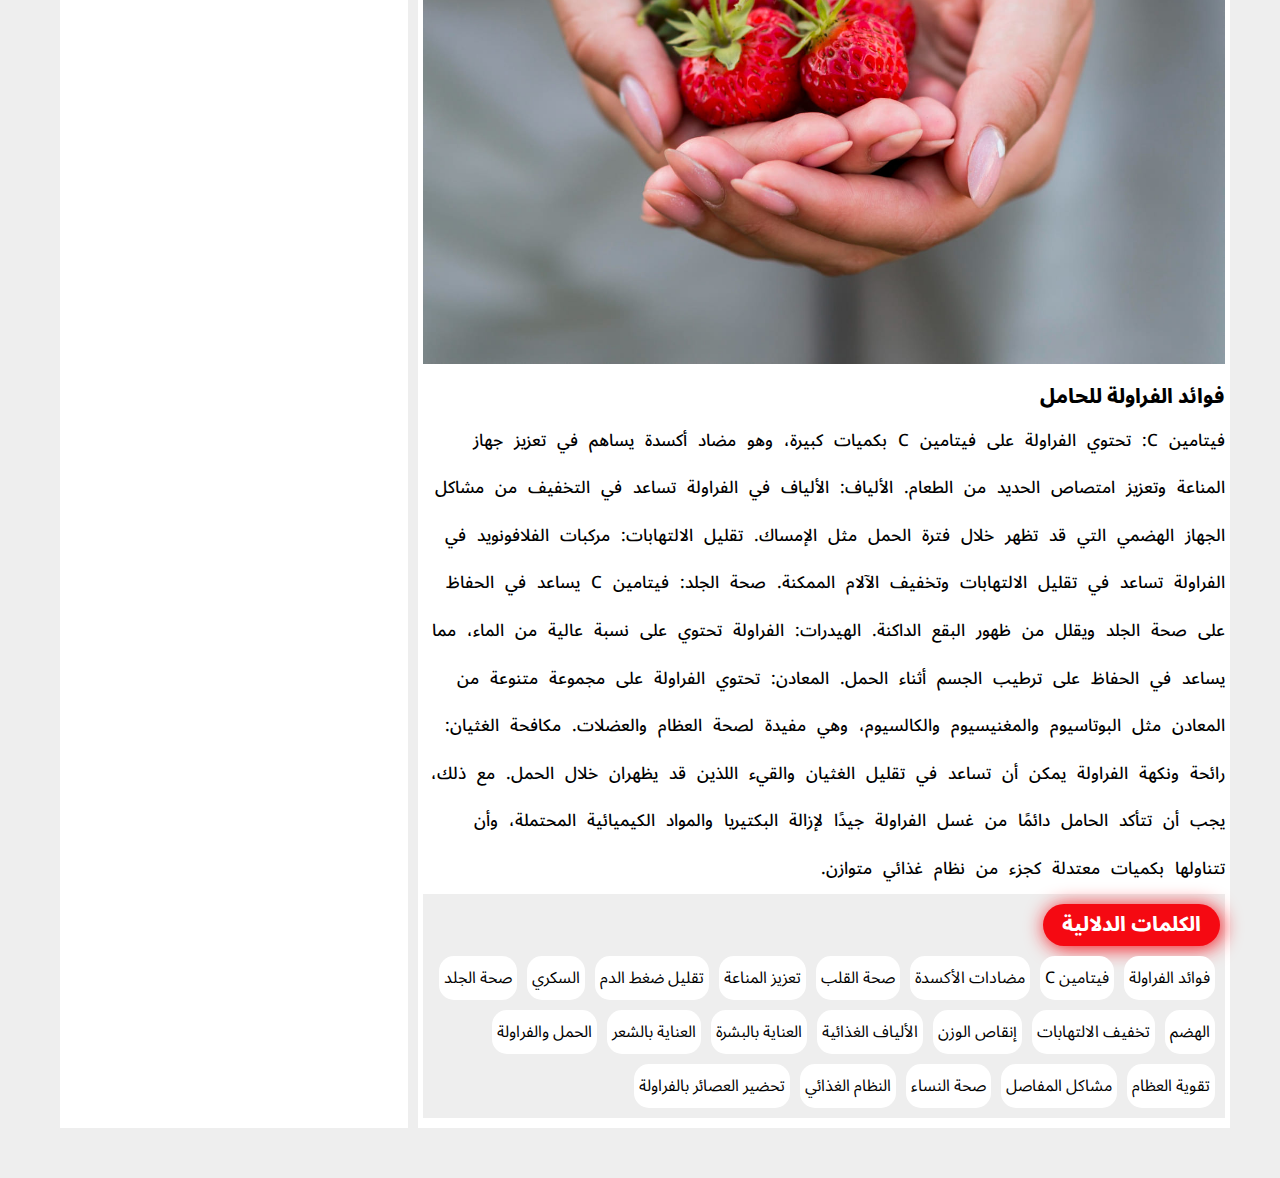
==== commit f4b98f7e: "Update f.html" ====
--- a/f.html
+++ b/f.html
@@ -88,6 +88,7 @@
                         الصيف، ويمكن استخدامها في
                         تحضير مجموعة متنوعة من الأطباق والحلويات.
                     </p>
+                    <iframe data-aa='2268382' src='//ad.a-ads.com/2268382?size=336x280' style='width:336px; الارتفاع: 280 بكسل؛ الحدود: 0 بكسل؛ الحشو: 0؛ إخفاء الفائض؛ لون الخلفية: شفاف؛'></iframe>
                     <h1 class="bold"> ما هي الفوائد الصحية للفراولة؟</h1>
                     <p class="p">تعتبر الفراولة غنية بفيتامين C والألياف ومضادات الأكسدة، وهذا يجعلها مفيدة للصحة. تساهم
                         في تعزيز جهاز المناعة، تحسين صحة
@@ -103,6 +104,7 @@
                         تلعب هذه المركبات دورًا في تخفيض ضغط
                         الدم وتحسين تدفق الدم، مما يقلل من خطر الإصابة بأمراض القلب.
                     </p>
+                    <iframe data-aa='2268382' src='//ad.a-ads.com/2268382?size=336x280' style='width:336px; الارتفاع: 280 بكسل؛ الحدود: 0 بكسل؛ الحشو: 0؛ إخفاء الفائض؛ لون الخلفية: شفاف؛'></iframe>
                     <h1 class="bold">3- تقليل خطر الإصابة بأمراض السكري:</h1>
                     <p class="p">الألياف في الفراولة تساعد في تنظيم مستوى السكر في الدم، وبالتالي، تقليل خطر الإصابة
                         بالسكري من النوع 2.
@@ -212,6 +214,7 @@
                             </p>
                         </div>
                     </div>
+                    <iframe data-aa='2268382' src='//ad.a-ads.com/2268382?size=336x280' style='width:336px; الارتفاع: 280 بكسل؛ الحدود: 0 بكسل؛ الحشو: 0؛ إخفاء الفائض؛ لون الخلفية: شفاف؛'></iframe>
                     <div class="card Mango">
                         <h4 class="head-card">فوائد المانجا</h4>
                         <div class="card-image">
--- a/CSS/style.css
+++ b/CSS/style.css
@@ -33,6 +33,10 @@
 
 body.dark {
     background: #000c18;
+}
+
+body.f {
+    --main-color: #f50912;
 }
 
 header {
@@ -267,7 +271,7 @@
 .landing .container .right .head .socil a {
     width: 30px;
     height: 30px;
-    background-color: orange;
+    background-color: var(--main-color);
     border-radius: 50%;
     display: flex;
     align-items: center;
@@ -307,7 +311,7 @@
     border-radius: 30px;
     text-align: center;
     background-color: var(--main-color);
-    box-shadow: 2px 2px 20px orange;
+    box-shadow: 2px 2px 20px var(--main-color);
     margin: 5px 0;
 }
 
@@ -385,6 +389,7 @@
     background-image: url("../image/Mango.jpg");
 
 }
+
 .landing .container .left .card.orange {
     background-image: url("../image/orange-2.jpg");
 
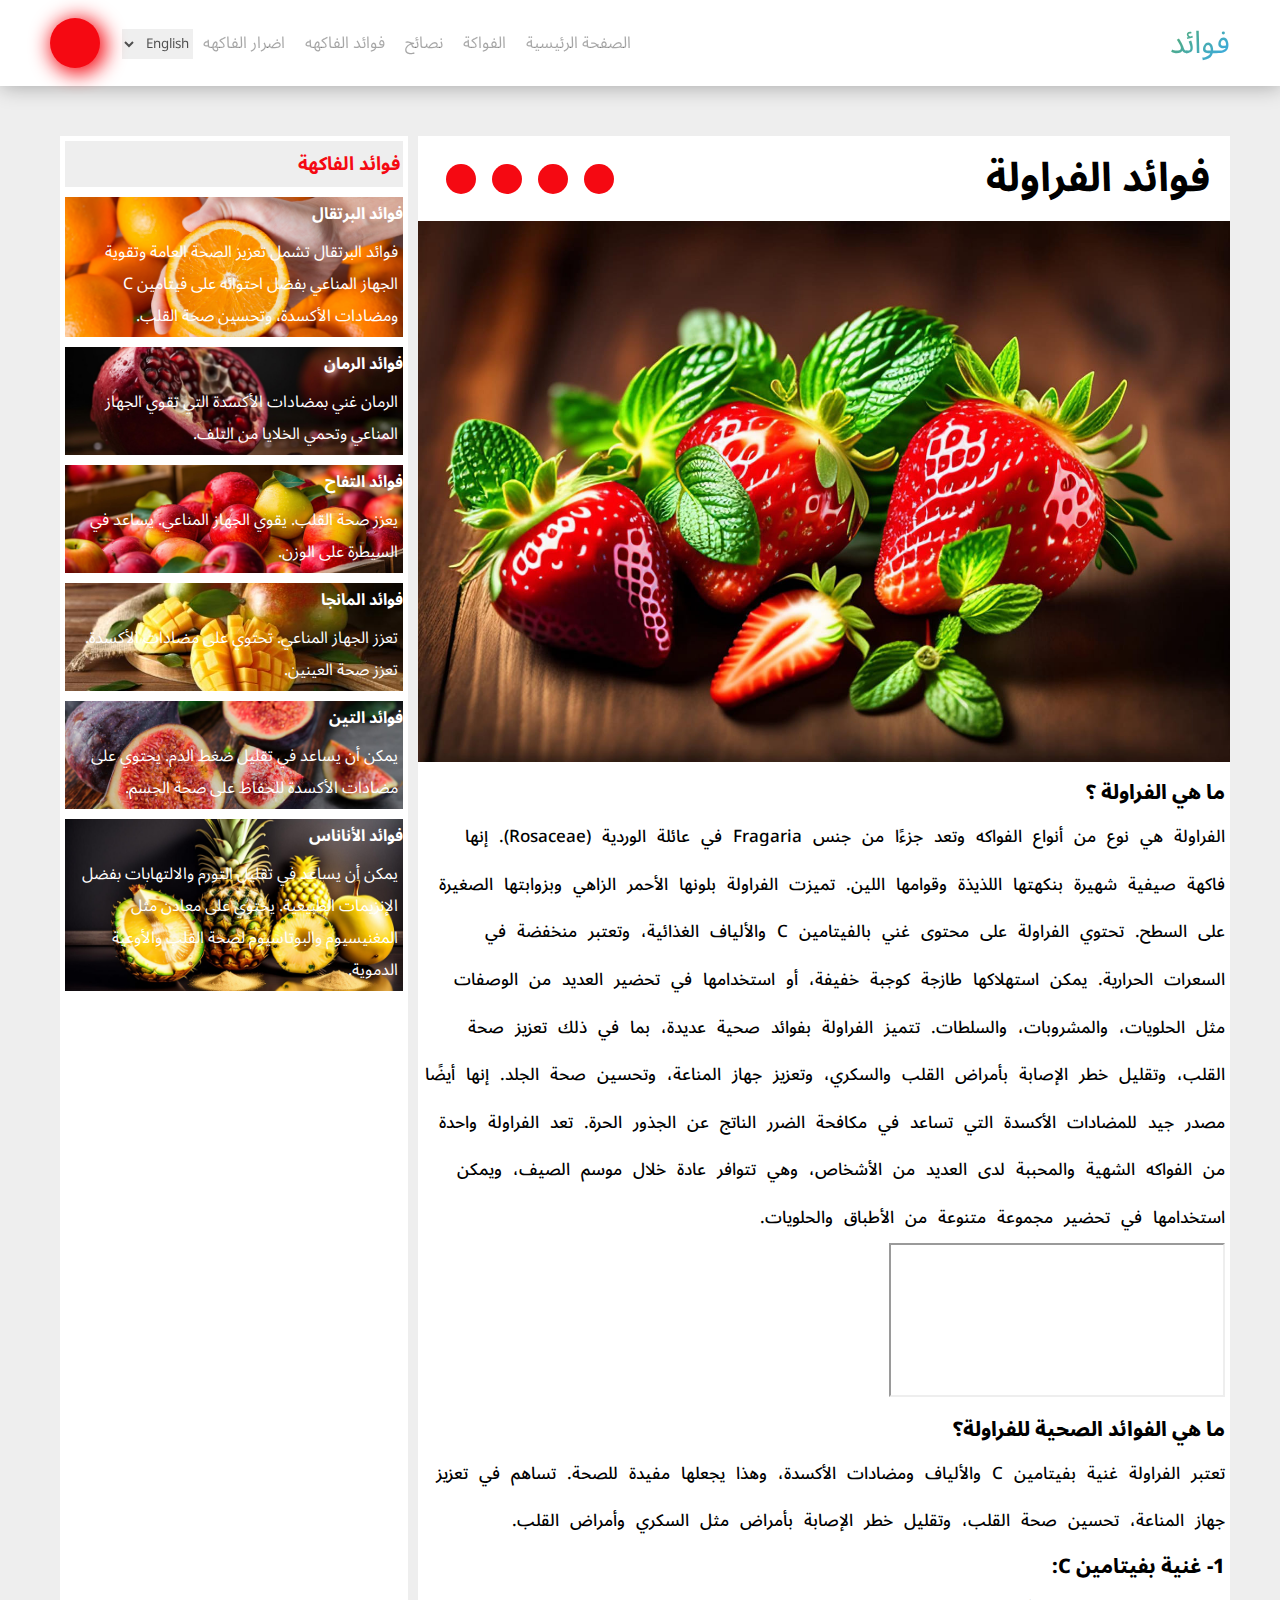
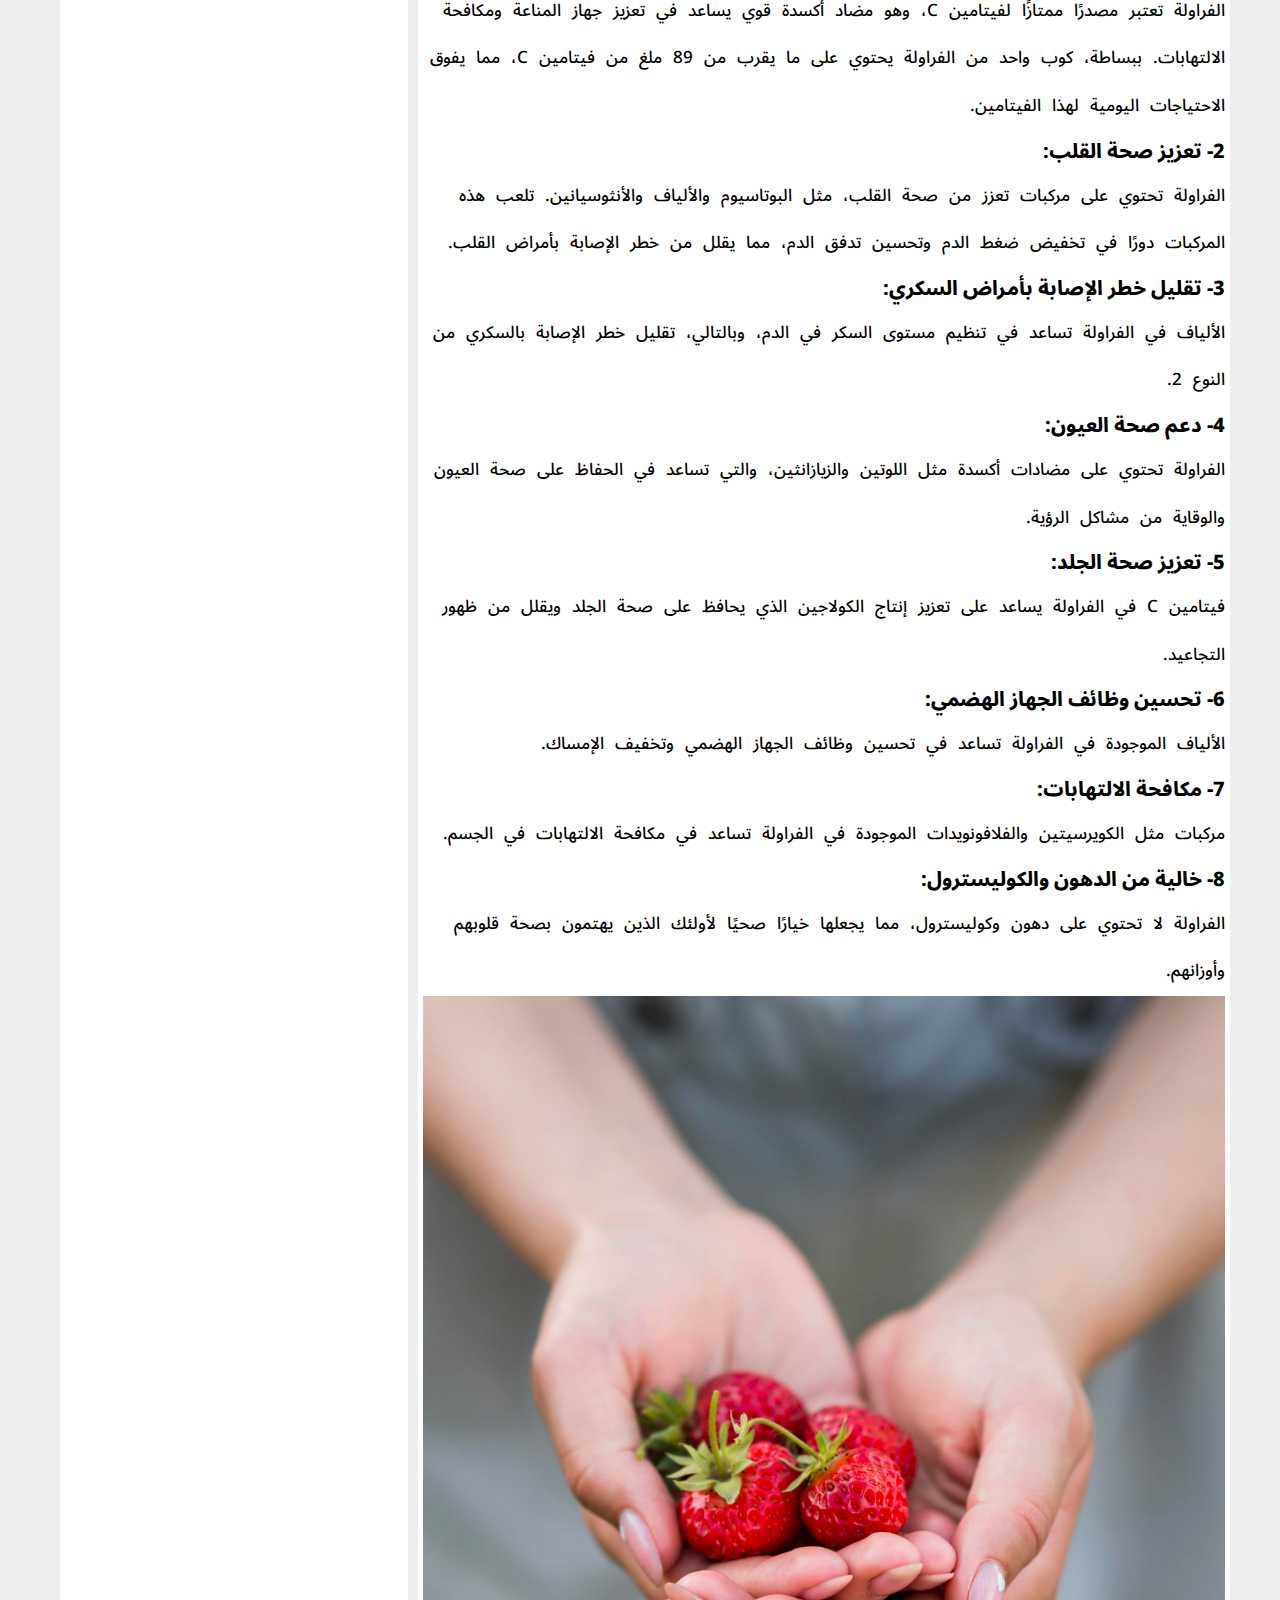
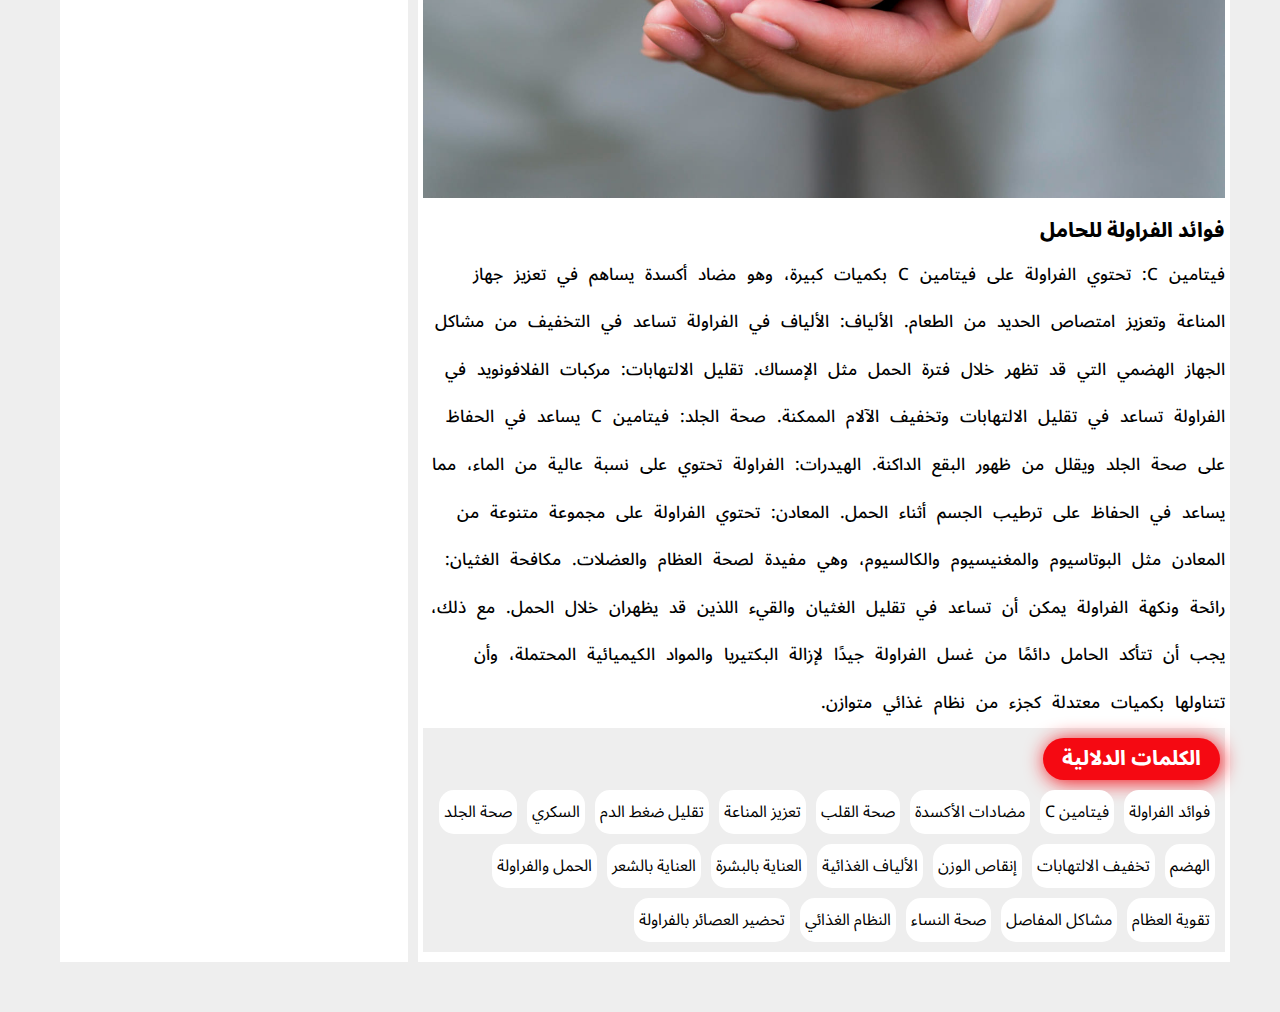
==== commit eb7ab4fc: "Update f.html" ====
--- a/f.html
+++ b/f.html
@@ -104,7 +104,6 @@
                         تلعب هذه المركبات دورًا في تخفيض ضغط
                         الدم وتحسين تدفق الدم، مما يقلل من خطر الإصابة بأمراض القلب.
                     </p>
-                    <iframe data-aa='2268382' src='//ad.a-ads.com/2268382?size=336x280' style='width:336px; الارتفاع: 280 بكسل؛ الحدود: 0 بكسل؛ الحشو: 0؛ إخفاء الفائض؛ لون الخلفية: شفاف؛'></iframe>
                     <h1 class="bold">3- تقليل خطر الإصابة بأمراض السكري:</h1>
                     <p class="p">الألياف في الفراولة تساعد في تنظيم مستوى السكر في الدم، وبالتالي، تقليل خطر الإصابة
                         بالسكري من النوع 2.
@@ -214,7 +213,6 @@
                             </p>
                         </div>
                     </div>
-                    <iframe data-aa='2268382' src='//ad.a-ads.com/2268382?size=336x280' style='width:336px; الارتفاع: 280 بكسل؛ الحدود: 0 بكسل؛ الحشو: 0؛ إخفاء الفائض؛ لون الخلفية: شفاف؛'></iframe>
                     <div class="card Mango">
                         <h4 class="head-card">فوائد المانجا</h4>
                         <div class="card-image">
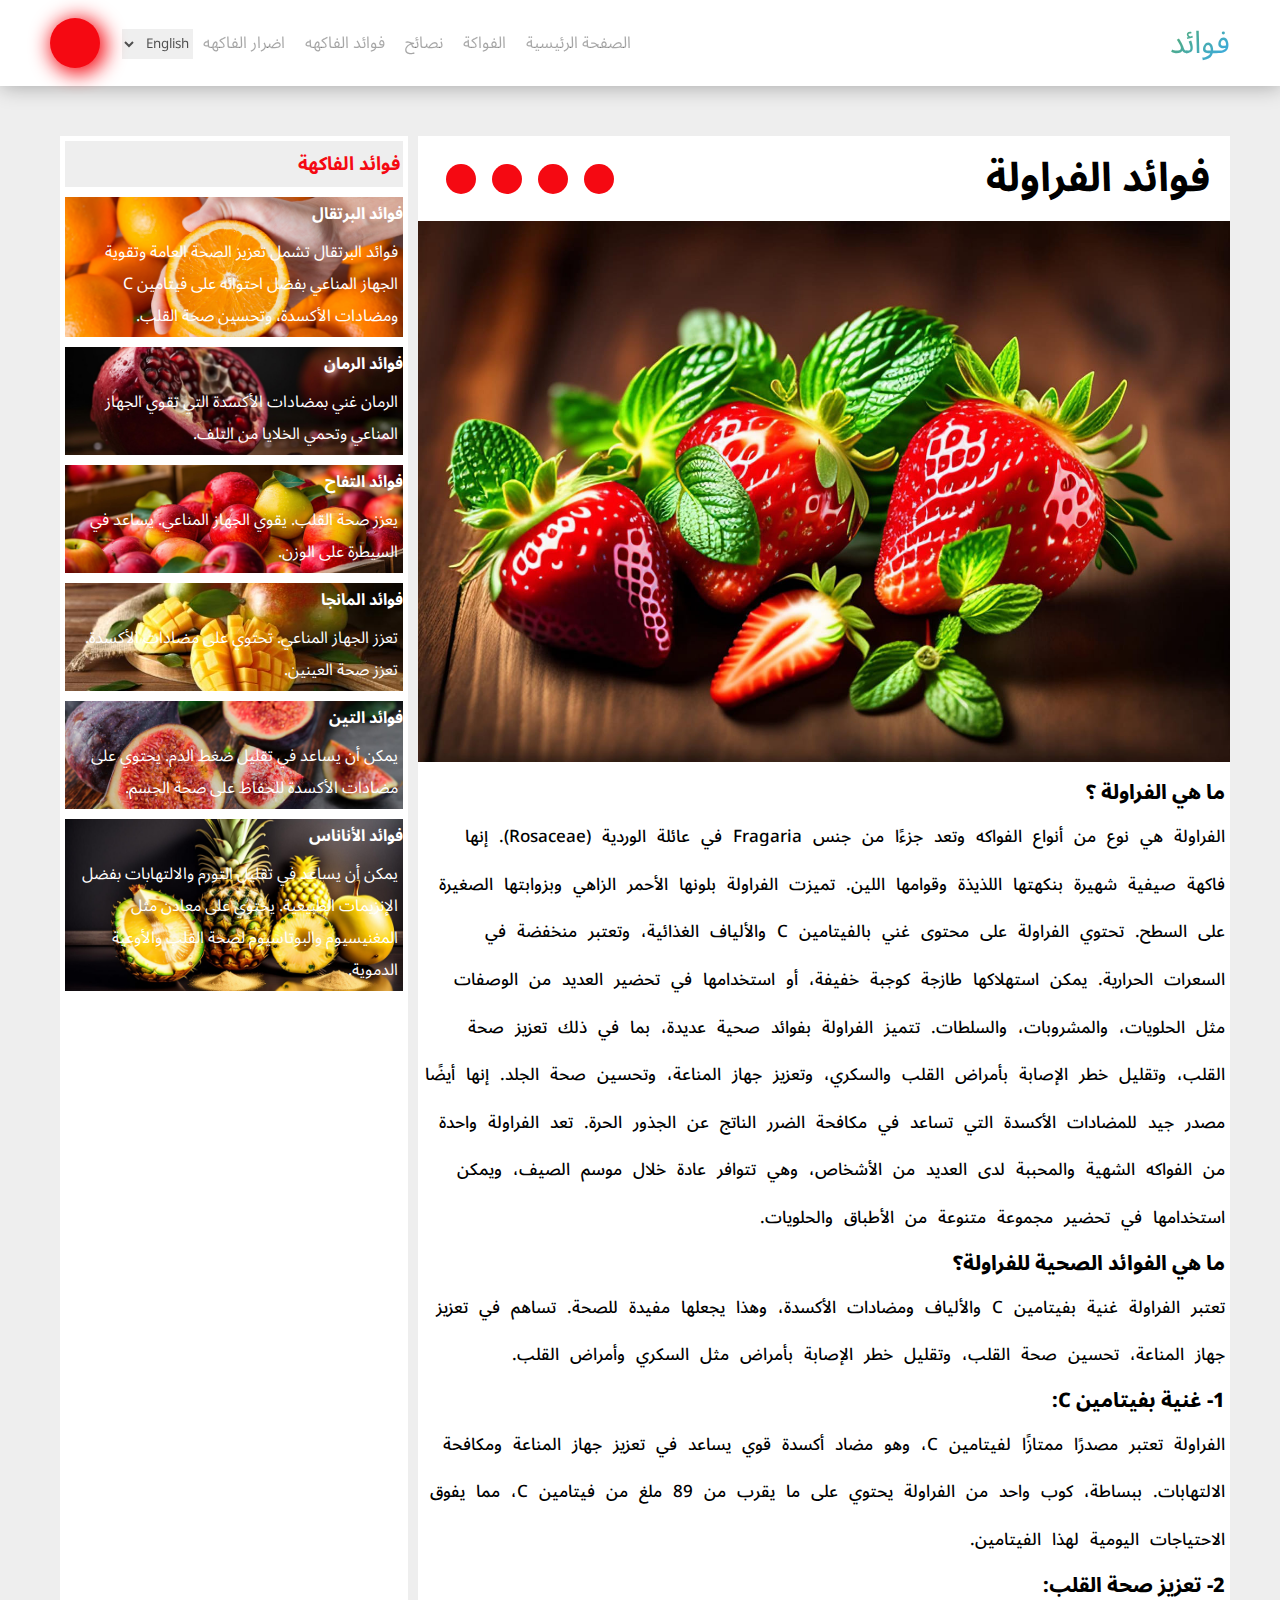
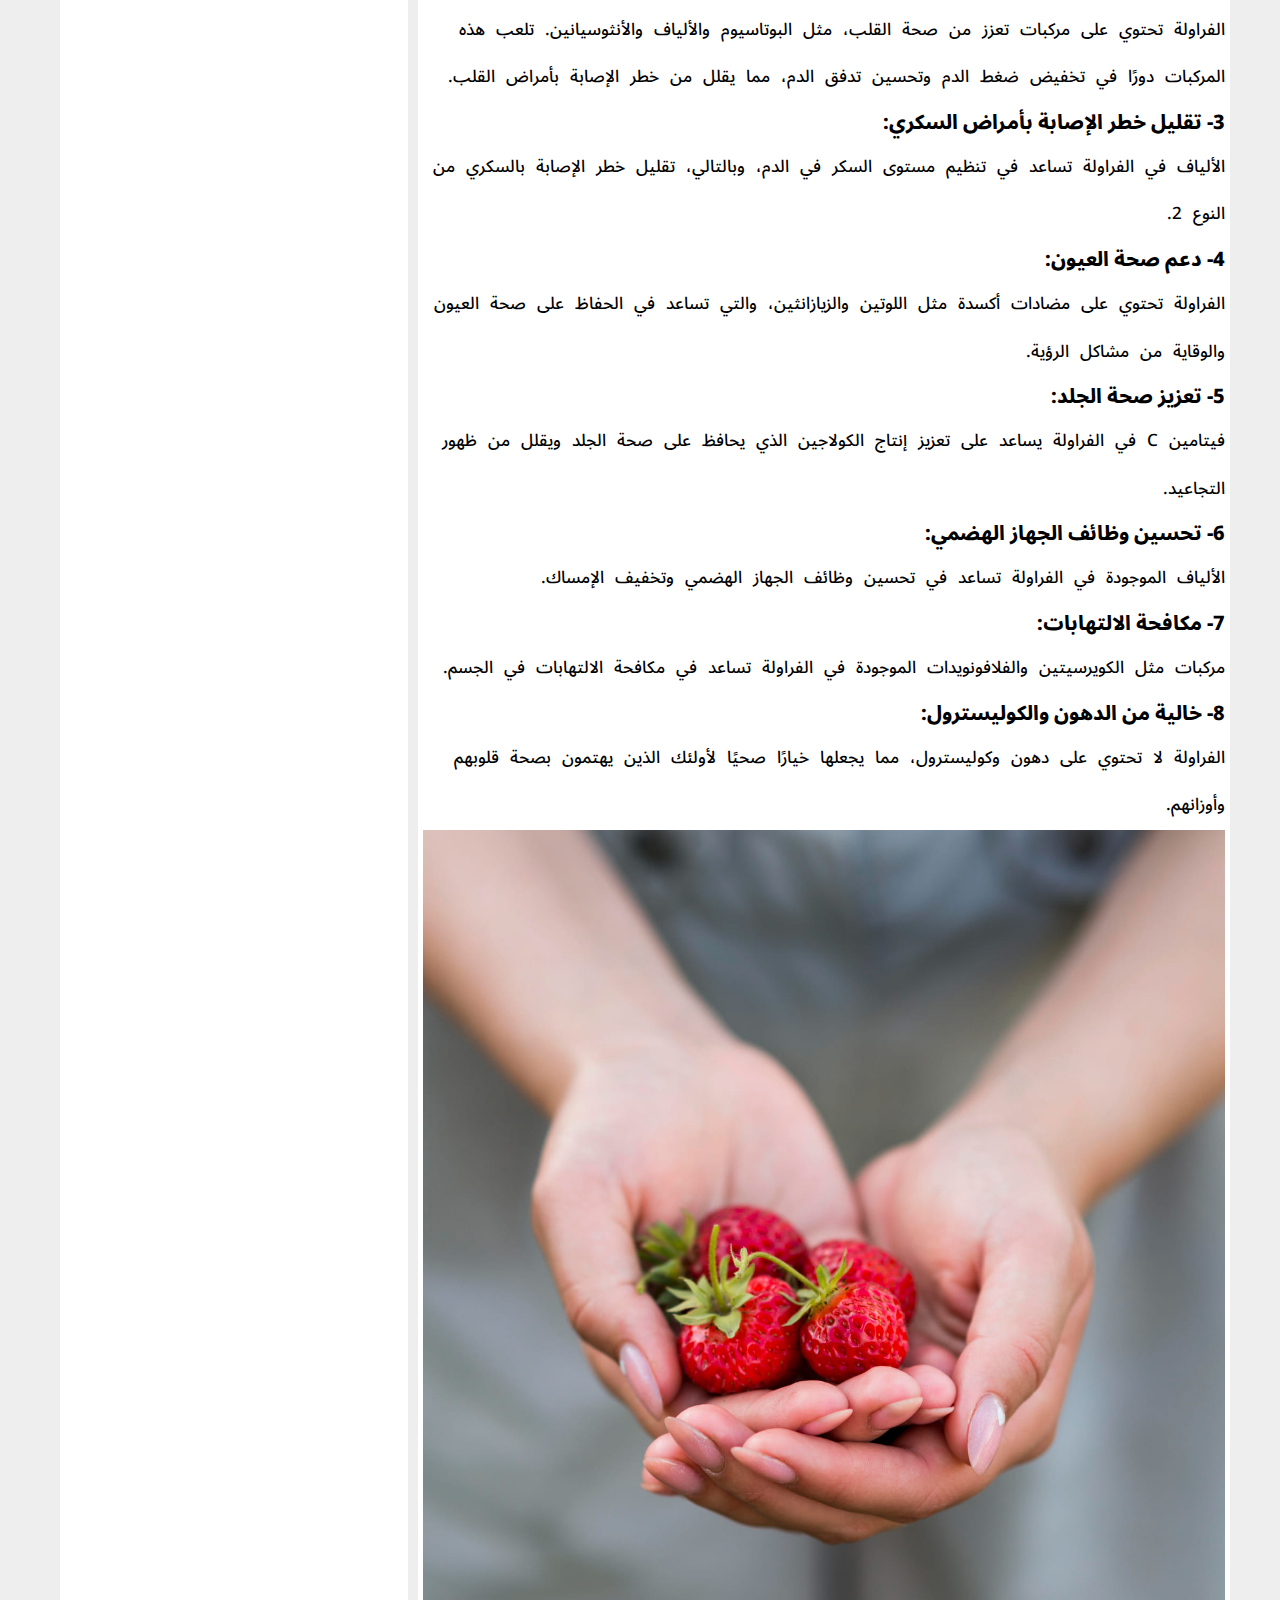
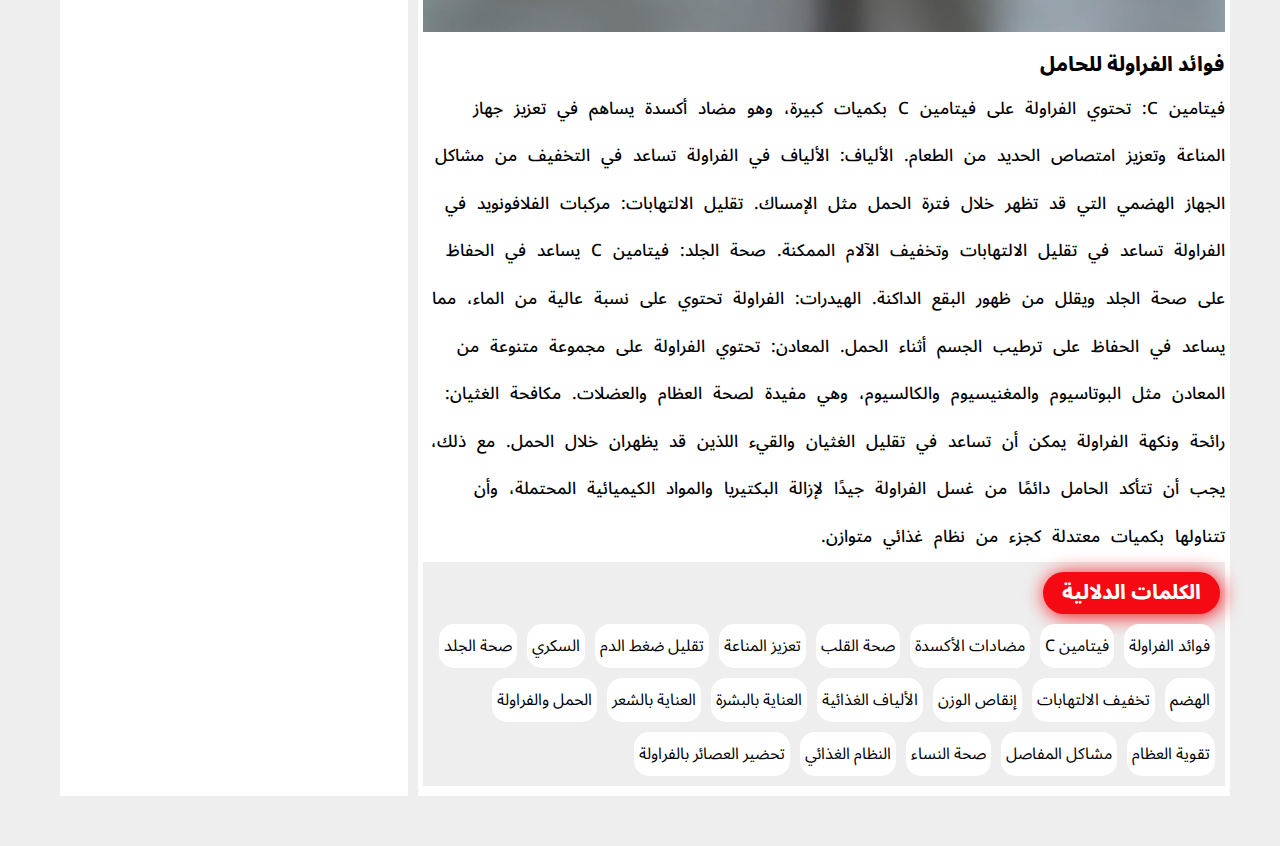
==== commit 9bed4237: "Update f.html" ====
--- a/f.html
+++ b/f.html
@@ -88,7 +88,6 @@
                         الصيف، ويمكن استخدامها في
                         تحضير مجموعة متنوعة من الأطباق والحلويات.
                     </p>
-                    <iframe data-aa='2268382' src='//ad.a-ads.com/2268382?size=336x280' style='width:336px; الارتفاع: 280 بكسل؛ الحدود: 0 بكسل؛ الحشو: 0؛ إخفاء الفائض؛ لون الخلفية: شفاف؛'></iframe>
                     <h1 class="bold"> ما هي الفوائد الصحية للفراولة؟</h1>
                     <p class="p">تعتبر الفراولة غنية بفيتامين C والألياف ومضادات الأكسدة، وهذا يجعلها مفيدة للصحة. تساهم
                         في تعزيز جهاز المناعة، تحسين صحة
